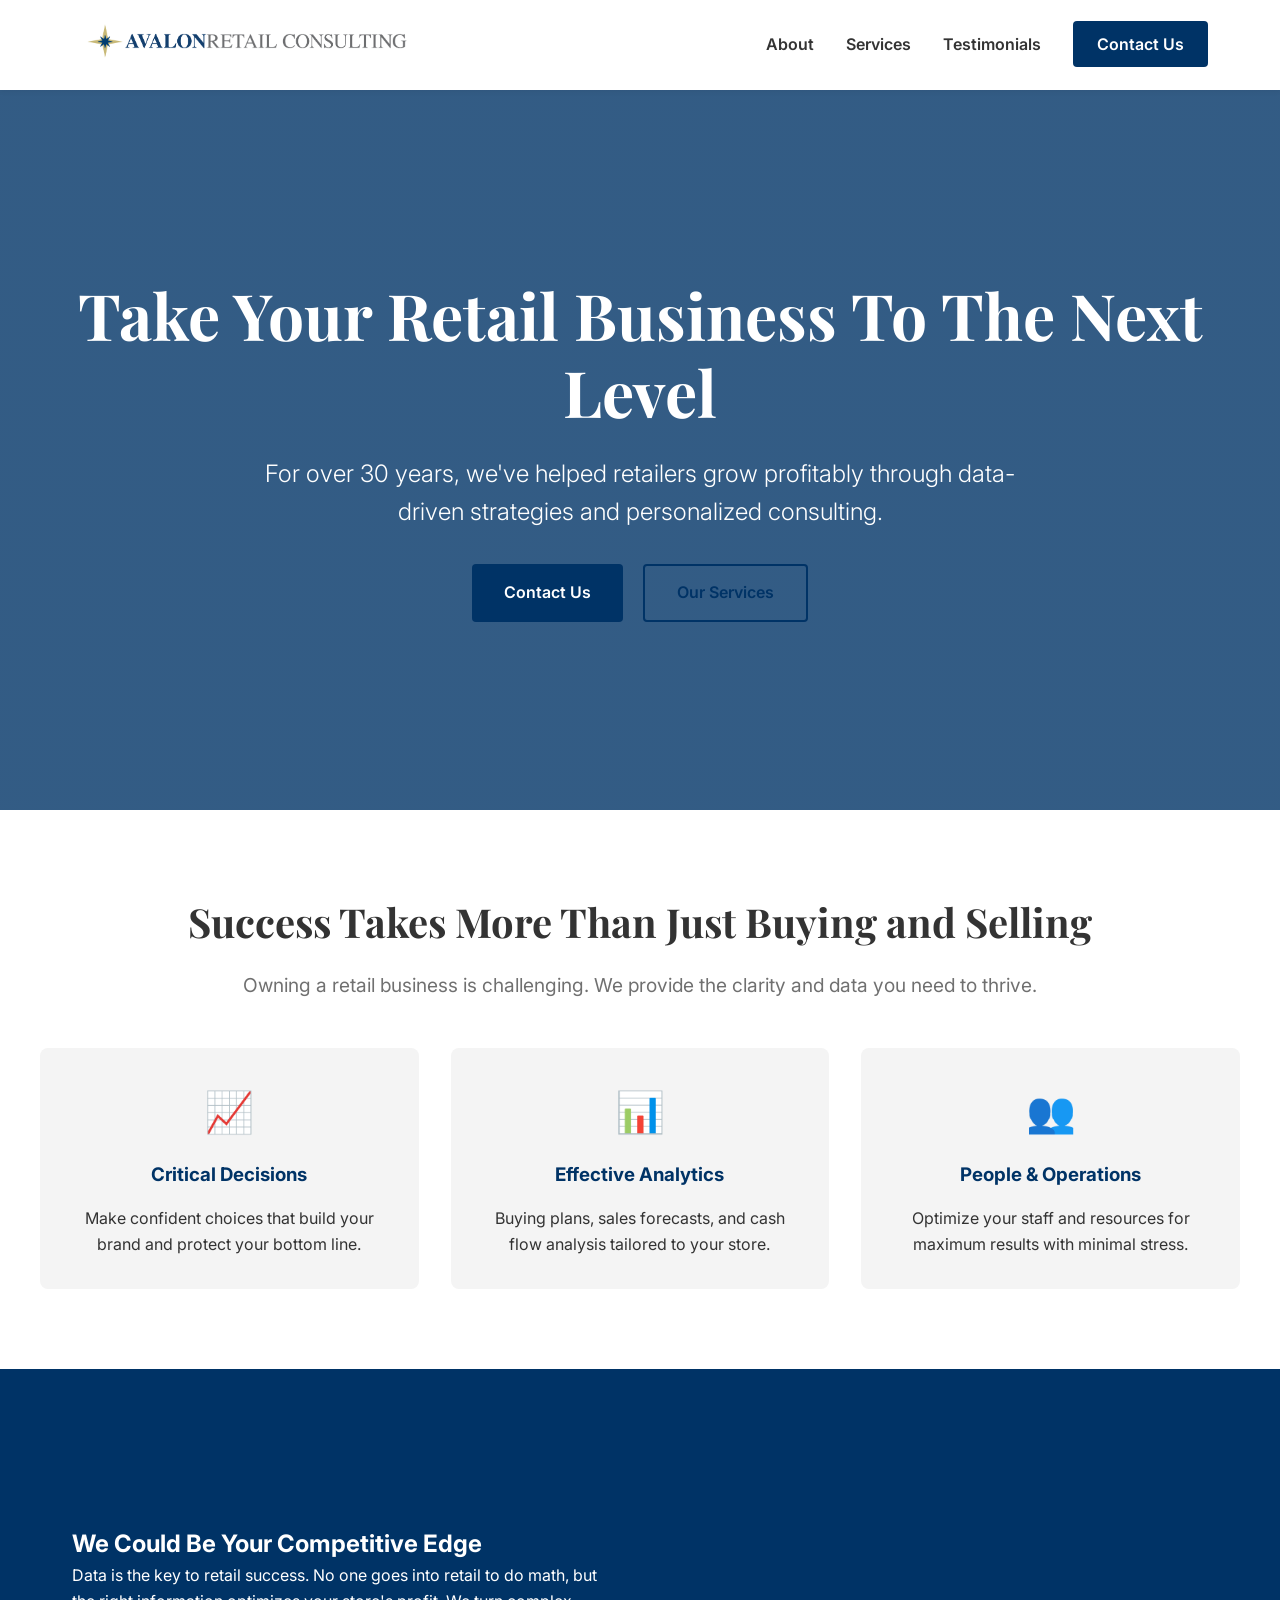
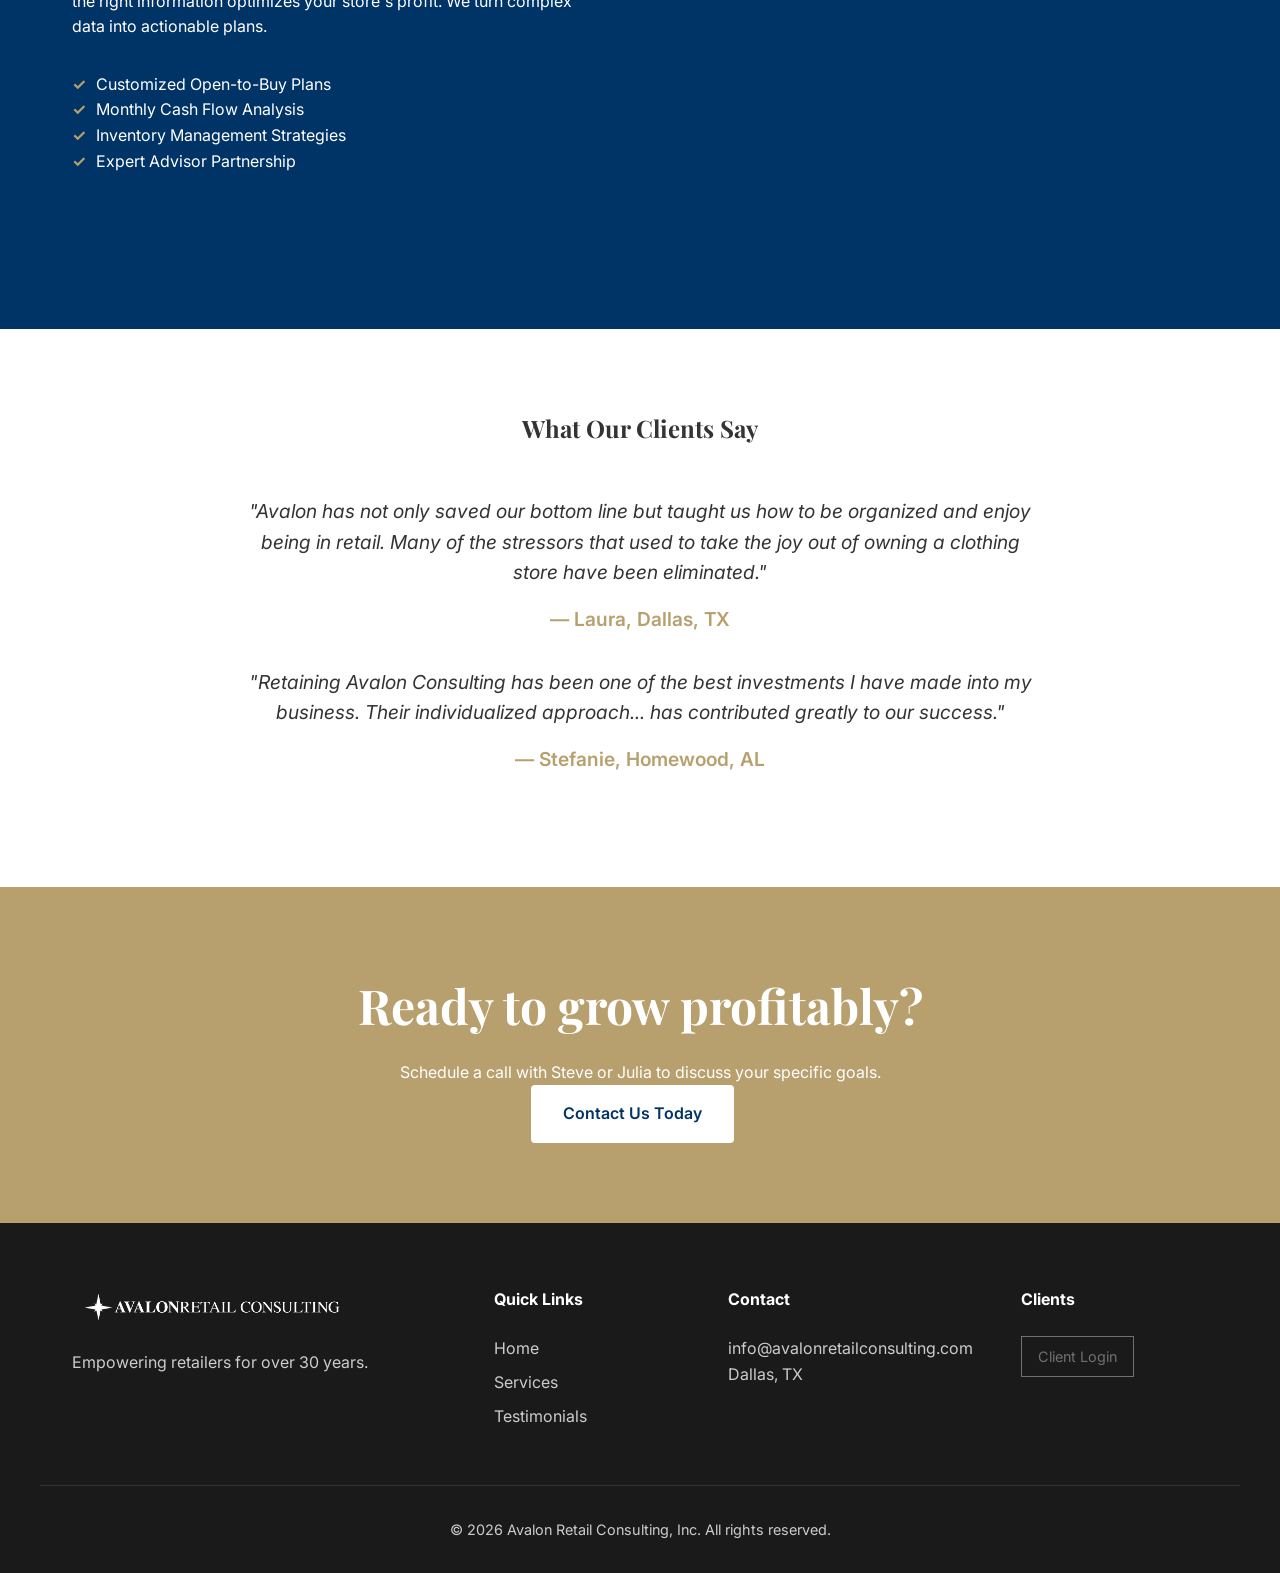
==== index.html @ cf193b06 "Initial commit - Avalon Anniversary Website" ====
<!DOCTYPE html>
<html lang="en">
<head>
    <meta charset="UTF-8">
    <meta name="viewport" content="width=device-width, initial-scale=1.0">
    <title>Avalon Retail Consulting | Elevate Your Store's Success</title>
    <link rel="stylesheet" href="style.css">
    <link rel="preconnect" href="https://fonts.googleapis.com">
    <link rel="preconnect" href="https://fonts.gstatic.com" crossorigin>
    <link href="https://fonts.googleapis.com/css2?family=Playfair+Display:wght@700&family=Inter:wght@300;400;600&display=swap" rel="stylesheet">
</head>
<body>
    <header>
        <nav class="container">
            <div class="logo">
                <img src="assets/logo.png" alt="Avalon Retail Consulting Logo">
            </div>
            <ul class="nav-links">
                <li><a href="#about">About</a></li>
                <li><a href="#services">Services</a></li>
                <li><a href="#testimonials">Testimonials</a></li>
                <li><a href="#contact" class="btn-primary">Contact Us</a></li>
            </ul>
        </nav>
    </header>

    <main>
        <section class="hero">
            <div class="container hero-content">
                <h1>Take Your Retail Business To The Next Level</h1>
                <p>For over 30 years, we've helped retailers grow profitably through data-driven strategies and personalized consulting.</p>
                <div class="hero-btns">
                    <a href="#contact" class="btn-large">Contact Us</a>
                    <a href="#services" class="btn-secondary">Our Services</a>
                </div>
            </div>
        </section>

        <section id="about" class="intro container">
            <h2>Success Takes More Than Just Buying and Selling</h2>
            <p class="subtitle">Owning a retail business is challenging. We provide the clarity and data you need to thrive.</p>
            <div class="grid-3">
                <div class="card">
                    <div class="icon">📈</div>
                    <h3>Critical Decisions</h3>
                    <p>Make confident choices that build your brand and protect your bottom line.</p>
                </div>
                <div class="card">
                    <div class="icon">📊</div>
                    <h3>Effective Analytics</h3>
                    <p>Buying plans, sales forecasts, and cash flow analysis tailored to your store.</p>
                </div>
                <div class="card">
                    <div class="icon">👥</div>
                    <h3>People & Operations</h3>
                    <p>Optimize your staff and resources for maximum results with minimal stress.</p>
                </div>
            </div>
        </section>

        <section id="services" class="services-highlight">
            <div class="container grid-2-rev">
                <div class="text-content">
                    <h2>We Could Be Your Competitive Edge</h2>
                    <p>Data is the key to retail success. No one goes into retail to do math, but the right information optimizes your store's profit. We turn complex data into actionable plans.</p>
                    <ul class="feature-list">
                        <li>Customized Open-to-Buy Plans</li>
                        <li>Monthly Cash Flow Analysis</li>
                        <li>Inventory Management Strategies</li>
                        <li>Expert Advisor Partnership</li>
                    </ul>
                </div>
                <div class="image-placeholder">
                    <!-- Image of a professional retail setting -->
                </div>
            </div>
        </section>

        <section id="testimonials" class="testimonials container">
            <h2>What Our Clients Say</h2>
            <div class="testimonial-slider">
                <blockquote>
                    "Avalon has not only saved our bottom line but taught us how to be organized and enjoy being in retail. Many of the stressors that used to take the joy out of owning a clothing store have been eliminated."
                    <cite>— Laura, Dallas, TX</cite>
                </blockquote>
                <blockquote>
                    "Retaining Avalon Consulting has been one of the best investments I have made into my business. Their individualized approach... has contributed greatly to our success."
                    <cite>— Stefanie, Homewood, AL</cite>
                </blockquote>
            </div>
        </section>

        <section id="contact" class="cta-banner">
            <div class="container">
                <h2>Ready to grow profitably?</h2>
                <p>Schedule a call with Steve or Julia to discuss your specific goals.</p>
                <a href="mailto:info@avalonretailconsulting.com" class="btn-large white">Contact Us Today</a>
            </div>
        </section>
    </main>

    <footer>
        <div class="container grid-4">
            <div class="footer-info">
                <img src="assets/logo.png" alt="Avalon Logo" class="footer-logo">
                <p>Empowering retailers for over 30 years.</p>
            </div>
            <div class="footer-links">
                <h4>Quick Links</h4>
                <ul>
                    <li><a href="#">Home</a></li>
                    <li><a href="#services">Services</a></li>
                    <li><a href="#testimonials">Testimonials</a></li>
                </ul>
            </div>
            <div class="footer-contact">
                <h4>Contact</h4>
                <p>info@avalonretailconsulting.com</p>
                <p>Dallas, TX</p>
            </div>
            <div class="footer-login">
                <h4>Clients</h4>
                <a href="http://otb.avalonretailconsulting.com/" class="btn-outline">Client Login</a>
            </div>
        </div>
        <div class="footer-bottom container">
            <p>&copy; 2026 Avalon Retail Consulting, Inc. All rights reserved.</p>
        </div>
    </footer>
</body>
</html>
---- style.css ----
:root {
    --navy: #003366;
    --gold: #B8A06E;
    --gray: #707070;
    --light-gray: #f4f4f4;
    --white: #ffffff;
    --black: #333333;
    --font-heading: 'Playfair Display', serif;
    --font-body: 'Inter', sans-serif;
}

* {
    margin: 0;
    padding: 0;
    box-sizing: border-box;
}

body {
    font-family: var(--font-body);
    line-height: 1.6;
    color: var(--black);
    background-color: var(--white);
}

.container {
    max-width: 1200px;
    margin: 0 auto;
    padding: 0 2rem;
}

/* Header & Nav */
header {
    background: var(--white);
    padding: 1rem 0;
    position: sticky;
    top: 0;
    z-index: 1000;
    box-shadow: 0 2px 5px rgba(0,0,0,0.05);
}

nav {
    display: flex;
    justify-content: space-between;
    align-items: center;
}

.logo img {
    height: 50px;
    width: auto;
}

.nav-links {
    display: flex;
    list-style: none;
    align-items: center;
    gap: 2rem;
}

.nav-links a {
    text-decoration: none;
    color: var(--black);
    font-weight: 600;
    transition: color 0.3s;
}

.nav-links a:hover {
    color: var(--gold);
}

/* Buttons */
.btn-primary {
    background: var(--navy);
    color: var(--white) !important;
    padding: 0.8rem 1.5rem;
    border-radius: 4px;
    transition: background 0.3s;
}

.btn-primary:hover {
    background: var(--gold);
}

.btn-large {
    display: inline-block;
    background: var(--navy);
    color: var(--white);
    padding: 1rem 2rem;
    text-decoration: none;
    font-weight: 600;
    border-radius: 4px;
    margin-right: 1rem;
    transition: transform 0.2s;
}

.btn-large:hover {
    transform: translateY(-2px);
}

.btn-large.white {
    background: var(--white);
    color: var(--navy);
}

.btn-secondary {
    display: inline-block;
    border: 2px solid var(--navy);
    color: var(--navy);
    padding: 0.9rem 2rem;
    text-decoration: none;
    font-weight: 600;
    border-radius: 4px;
}

.btn-outline {
    display: inline-block;
    padding: 0.5rem 1rem;
    border: 1px solid var(--gray);
    color: var(--gray);
    text-decoration: none;
    font-size: 0.9rem;
}

/* Hero Section */
.hero {
    background: linear-gradient(rgba(0,51,102,0.8), rgba(0,51,102,0.8)), url('https://images.unsplash.com/photo-1441986300917-64674bd600d8?auto=format&fit=crop&q=80&w=2070') center/cover;
    height: 80vh;
    display: flex;
    align-items: center;
    color: var(--white);
    text-align: center;
}

.hero-content h1 {
    font-family: var(--font-heading);
    font-size: 4rem;
    margin-bottom: 1.5rem;
    line-height: 1.2;
}

.hero-content p {
    font-size: 1.5rem;
    max-width: 800px;
    margin: 0 auto 2rem;
    font-weight: 300;
}

/* Intro Section */
.intro {
    padding: 5rem 0;
    text-align: center;
}

.intro h2 {
    font-family: var(--font-heading);
    font-size: 2.5rem;
    margin-bottom: 1rem;
}

.subtitle {
    color: var(--gray);
    font-size: 1.2rem;
    margin-bottom: 3rem;
}

.grid-3 {
    display: grid;
    grid-template-columns: repeat(3, 1fr);
    gap: 2rem;
}

.card {
    padding: 2rem;
    background: var(--light-gray);
    border-radius: 8px;
    transition: background 0.3s;
}

.card:hover {
    background: var(--white);
    box-shadow: 0 10px 30px rgba(0,0,0,0.1);
}

.card .icon {
    font-size: 2.5rem;
    margin-bottom: 1rem;
}

.card h3 {
    margin-bottom: 1rem;
    color: var(--navy);
}

/* Services Highlight */
.services-highlight {
    background: var(--navy);
    color: var(--white);
    padding: 5rem 0;
}

.grid-2-rev {
    display: grid;
    grid-template-columns: 1fr 1fr;
    gap: 4rem;
    align-items: center;
}

.feature-list {
    list-style: none;
    margin-top: 2rem;
}

.feature-list li::before {
    content: "✓";
    margin-right: 10px;
    color: var(--gold);
    font-weight: bold;
}

.image-placeholder {
    background: url('https://images.unsplash.com/photo-1556740758-90de374c12ad?auto=format&fit=crop&q=80&w=2070') center/cover;
    height: 400px;
    border-radius: 8px;
}

/* Testimonials */
.testimonials {
    padding: 5rem 0;
    text-align: center;
}

.testimonials h2 {
    font-family: var(--font-heading);
    margin-bottom: 3rem;
}

.testimonial-slider blockquote {
    font-size: 1.2rem;
    font-style: italic;
    max-width: 800px;
    margin: 0 auto 2rem;
    position: relative;
}

.testimonial-slider cite {
    display: block;
    margin-top: 1rem;
    font-style: normal;
    font-weight: 600;
    color: var(--gold);
}

/* CTA Banner */
.cta-banner {
    background: var(--gold);
    color: var(--white);
    padding: 5rem 0;
    text-align: center;
}

.cta-banner h2 {
    font-family: var(--font-heading);
    font-size: 3rem;
    margin-bottom: 1rem;
}

/* Footer */
footer {
    background: #1a1a1a;
    color: #ccc;
    padding: 4rem 0 2rem;
}

.grid-4 {
    display: grid;
    grid-template-columns: 2fr 1fr 1fr 1fr;
    gap: 3rem;
    margin-bottom: 3rem;
}

.footer-logo {
    height: 40px;
    margin-bottom: 1rem;
    filter: brightness(0) invert(1);
}

footer h4 {
    color: var(--white);
    margin-bottom: 1.5rem;
}

footer ul {
    list-style: none;
}

footer ul li {
    margin-bottom: 0.5rem;
}

footer a {
    color: #ccc;
    text-decoration: none;
}

footer a:hover {
    color: var(--gold);
}

.footer-bottom {
    border-top: 1px solid #333;
    padding-top: 2rem;
    text-align: center;
    font-size: 0.9rem;
}

/* Mobile Responsive */
@media (max-width: 768px) {
    .grid-3, .grid-2-rev, .grid-4 {
        grid-template-columns: 1fr;
    }
    
    .hero-content h1 {
        font-size: 2.5rem;
    }
    
    .nav-links {
        display: none;
    }
}
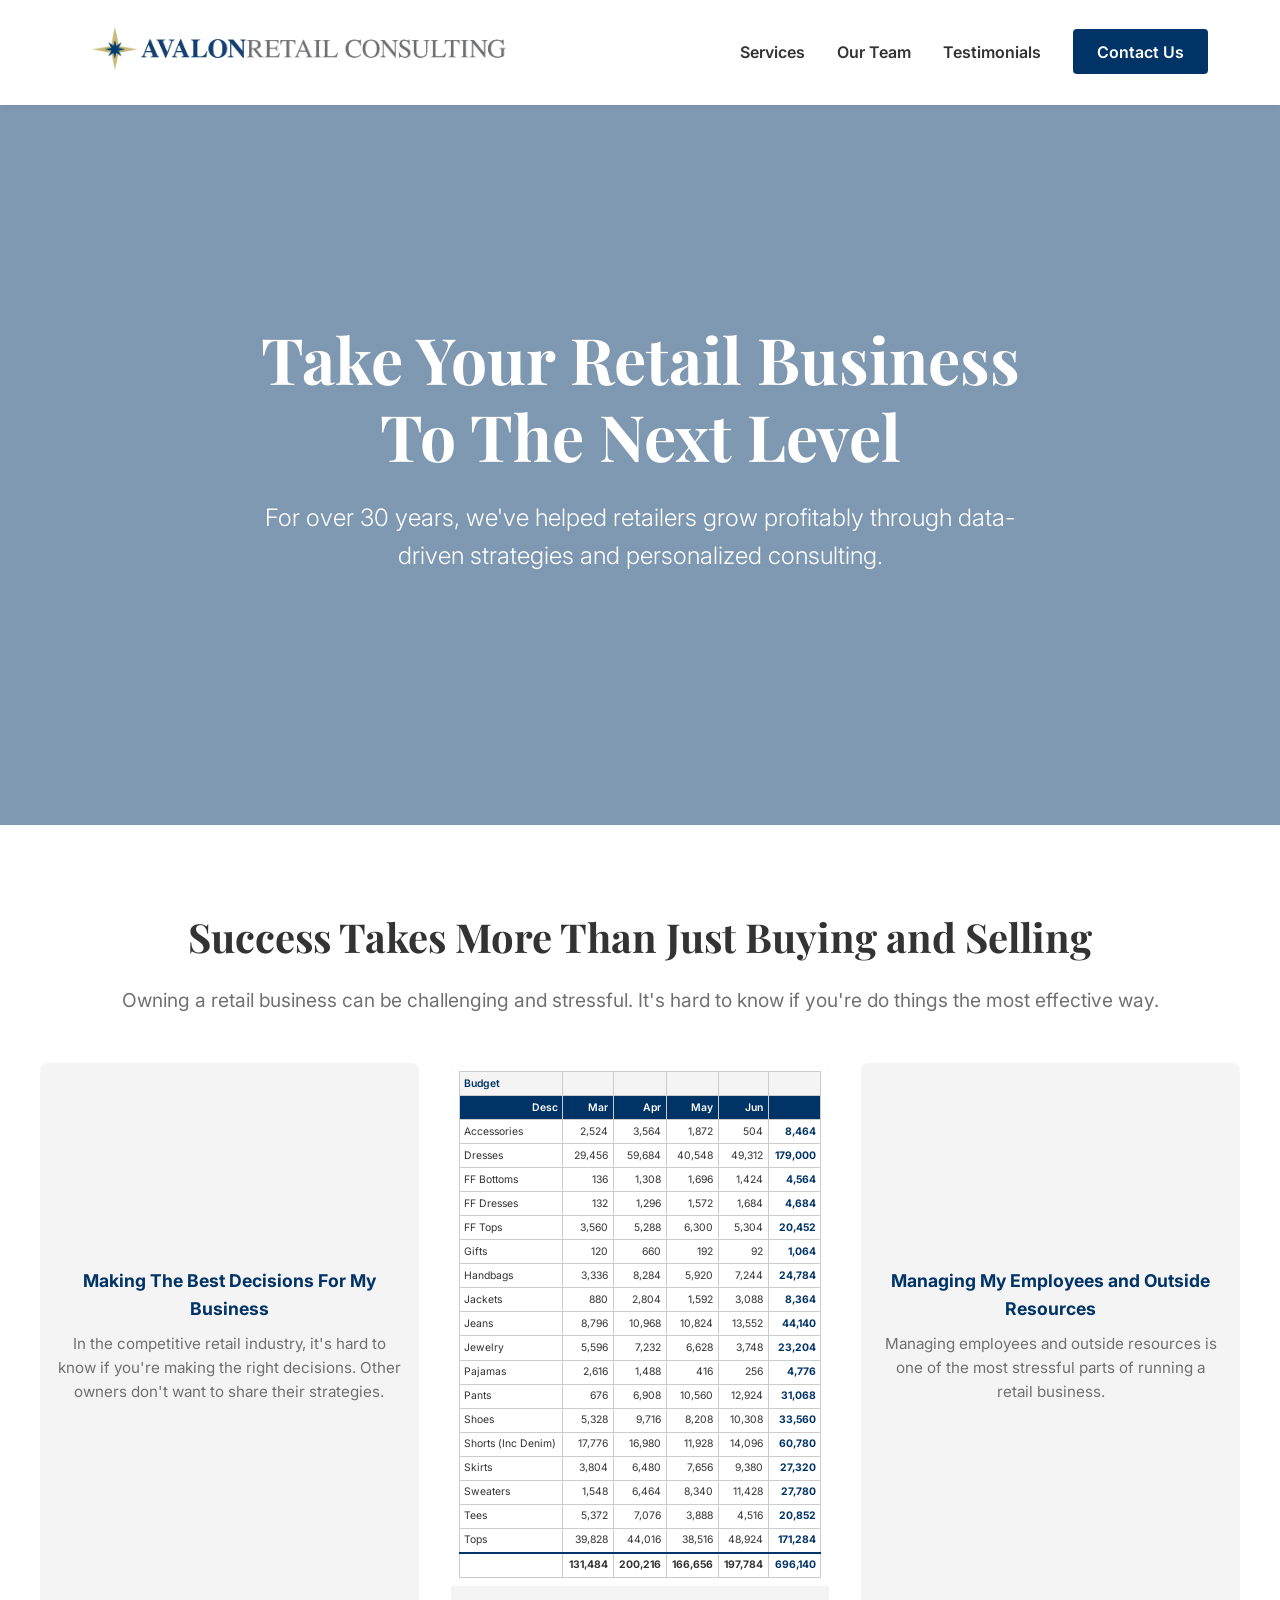
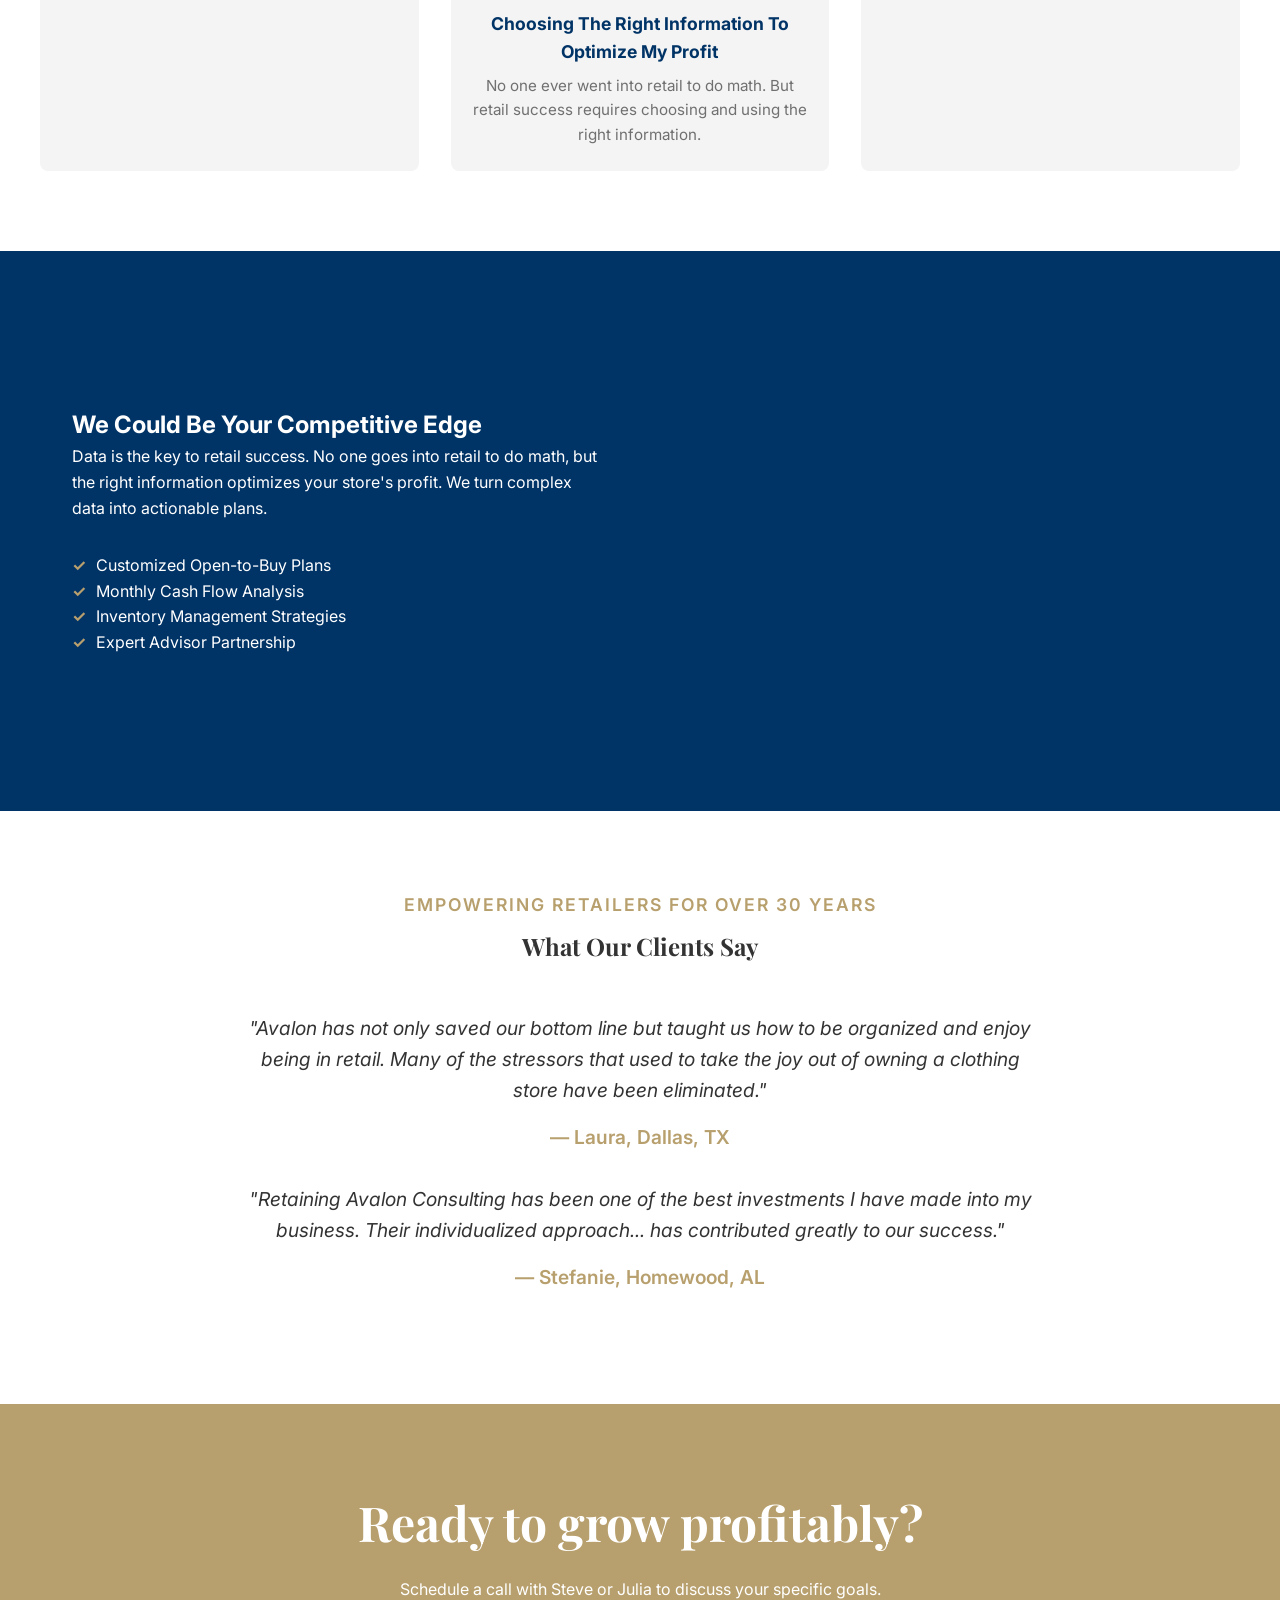
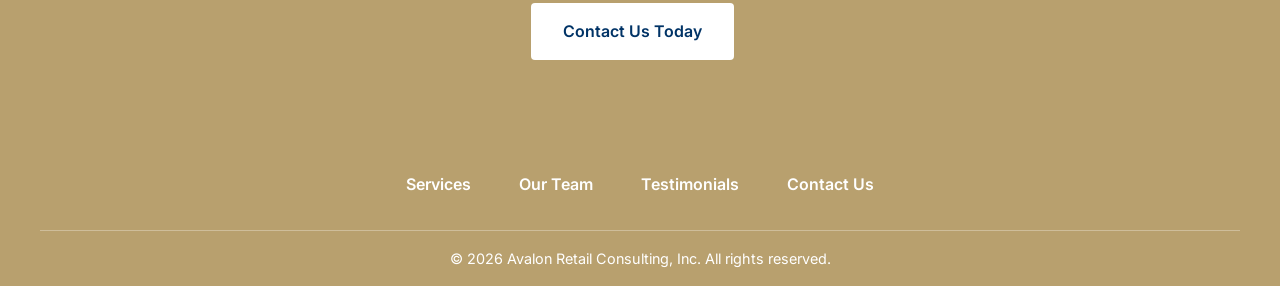
==== commit 625301b3: "Updates to the homepage" ====
--- a/index.html
+++ b/index.html
@@ -16,8 +16,8 @@
                 <img src="assets/logo.png" alt="Avalon Retail Consulting Logo">
             </div>
             <ul class="nav-links">
-                <li><a href="#about">About</a></li>
                 <li><a href="#services">Services</a></li>
+                <li><a href="#team">Our Team</a></li>
                 <li><a href="#testimonials">Testimonials</a></li>
                 <li><a href="#contact" class="btn-primary">Contact Us</a></li>
             </ul>
@@ -27,33 +27,57 @@
     <main>
         <section class="hero">
             <div class="container hero-content">
-                <h1>Take Your Retail Business To The Next Level</h1>
+                <h1>Take Your Retail Business<br>To The Next Level</h1>
                 <p>For over 30 years, we've helped retailers grow profitably through data-driven strategies and personalized consulting.</p>
-                <div class="hero-btns">
-                    <a href="#contact" class="btn-large">Contact Us</a>
-                    <a href="#services" class="btn-secondary">Our Services</a>
-                </div>
             </div>
         </section>
 
         <section id="about" class="intro container">
             <h2>Success Takes More Than Just Buying and Selling</h2>
-            <p class="subtitle">Owning a retail business is challenging. We provide the clarity and data you need to thrive.</p>
+            <p class="subtitle">Owning a retail business can be challenging and stressful. It's hard to know if you're do things the most effective way.</p>
             <div class="grid-3">
-                <div class="card">
-                    <div class="icon">📈</div>
-                    <h3>Critical Decisions</h3>
-                    <p>Make confident choices that build your brand and protect your bottom line.</p>
+                <div class="image-card">
+                    <div class="image-card-img" style="background-image: url('https://images.unsplash.com/photo-1556742049-0cfed4f6a45d?auto=format&fit=crop&q=80&w=800');"></div>
+                    <h3>Making The Best Decisions For My Business</h3>
+                    <p>In the competitive retail industry, it's hard to know if you're making the right decisions. Other owners don't want to share their strategies.</p>
                 </div>
-                <div class="card">
-                    <div class="icon">📊</div>
-                    <h3>Effective Analytics</h3>
-                    <p>Buying plans, sales forecasts, and cash flow analysis tailored to your store.</p>
+                <div class="image-card center-card">
+                    <div class="budget-table-container">
+                        <table class="budget-table">
+                            <thead>
+                                <tr><th>Budget</th><th></th><th></th><th></th><th></th><th></th></tr>
+                                <tr><th>Desc</th><th>Mar</th><th>Apr</th><th>May</th><th>Jun</th><th class="total"></th></tr>
+                            </thead>
+                            <tbody>
+                                <tr><td>Accessories</td><td>2,524</td><td>3,564</td><td>1,872</td><td>504</td><td class="total">8,464</td></tr>
+                                <tr><td>Dresses</td><td>29,456</td><td>59,684</td><td>40,548</td><td>49,312</td><td class="total">179,000</td></tr>
+                                <tr><td>FF Bottoms</td><td>136</td><td>1,308</td><td>1,696</td><td>1,424</td><td class="total">4,564</td></tr>
+                                <tr><td>FF Dresses</td><td>132</td><td>1,296</td><td>1,572</td><td>1,684</td><td class="total">4,684</td></tr>
+                                <tr><td>FF Tops</td><td>3,560</td><td>5,288</td><td>6,300</td><td>5,304</td><td class="total">20,452</td></tr>
+                                <tr><td>Gifts</td><td>120</td><td>660</td><td>192</td><td>92</td><td class="total">1,064</td></tr>
+                                <tr><td>Handbags</td><td>3,336</td><td>8,284</td><td>5,920</td><td>7,244</td><td class="total">24,784</td></tr>
+                                <tr><td>Jackets</td><td>880</td><td>2,804</td><td>1,592</td><td>3,088</td><td class="total">8,364</td></tr>
+                                <tr><td>Jeans</td><td>8,796</td><td>10,968</td><td>10,824</td><td>13,552</td><td class="total">44,140</td></tr>
+                                <tr><td>Jewelry</td><td>5,596</td><td>7,232</td><td>6,628</td><td>3,748</td><td class="total">23,204</td></tr>
+                                <tr><td>Pajamas</td><td>2,616</td><td>1,488</td><td>416</td><td>256</td><td class="total">4,776</td></tr>
+                                <tr><td>Pants</td><td>676</td><td>6,908</td><td>10,560</td><td>12,924</td><td class="total">31,068</td></tr>
+                                <tr><td>Shoes</td><td>5,328</td><td>9,716</td><td>8,208</td><td>10,308</td><td class="total">33,560</td></tr>
+                                <tr><td>Shorts (Inc Denim)</td><td>17,776</td><td>16,980</td><td>11,928</td><td>14,096</td><td class="total">60,780</td></tr>
+                                <tr><td>Skirts</td><td>3,804</td><td>6,480</td><td>7,656</td><td>9,380</td><td class="total">27,320</td></tr>
+                                <tr><td>Sweaters</td><td>1,548</td><td>6,464</td><td>8,340</td><td>11,428</td><td class="total">27,780</td></tr>
+                                <tr><td>Tees</td><td>5,372</td><td>7,076</td><td>3,888</td><td>4,516</td><td class="total">20,852</td></tr>
+                                <tr><td>Tops</td><td>39,828</td><td>44,016</td><td>38,516</td><td>48,924</td><td class="total">171,284</td></tr>
+                                <tr class="total-row"><td></td><td>131,484</td><td>200,216</td><td>166,656</td><td>197,784</td><td class="total">696,140</td></tr>
+                            </tbody>
+                        </table>
+                    </div>
+                    <h3>Choosing The Right Information To Optimize My Profit</h3>
+                    <p>No one ever went into retail to do math. But retail success requires choosing and using the right information.</p>
                 </div>
-                <div class="card">
-                    <div class="icon">👥</div>
-                    <h3>People & Operations</h3>
-                    <p>Optimize your staff and resources for maximum results with minimal stress.</p>
+                <div class="image-card">
+                    <div class="image-card-img" style="background-image: url('https://images.unsplash.com/photo-1600880292203-757bb62b4baf?auto=format&fit=crop&q=80&w=800');"></div>
+                    <h3>Managing My Employees and Outside Resources</h3>
+                    <p>Managing employees and outside resources is one of the most stressful parts of running a retail business.</p>
                 </div>
             </div>
         </section>
@@ -77,6 +101,7 @@
         </section>
 
         <section id="testimonials" class="testimonials container">
+            <p class="empowering-tagline">Empowering retailers for over 30 years</p>
             <h2>What Our Clients Say</h2>
             <div class="testimonial-slider">
                 <blockquote>
@@ -100,28 +125,13 @@
     </main>
 
     <footer>
-        <div class="container grid-4">
-            <div class="footer-info">
-                <img src="assets/logo.png" alt="Avalon Logo" class="footer-logo">
-                <p>Empowering retailers for over 30 years.</p>
-            </div>
-            <div class="footer-links">
-                <h4>Quick Links</h4>
-                <ul>
-                    <li><a href="#">Home</a></li>
-                    <li><a href="#services">Services</a></li>
-                    <li><a href="#testimonials">Testimonials</a></li>
-                </ul>
-            </div>
-            <div class="footer-contact">
-                <h4>Contact</h4>
-                <p>info@avalonretailconsulting.com</p>
-                <p>Dallas, TX</p>
-            </div>
-            <div class="footer-login">
-                <h4>Clients</h4>
-                <a href="http://otb.avalonretailconsulting.com/" class="btn-outline">Client Login</a>
-            </div>
+        <div class="container">
+            <ul class="footer-links-horizontal">
+                <li><a href="#services">Services</a></li>
+                <li><a href="#team">Our Team</a></li>
+                <li><a href="#testimonials">Testimonials</a></li>
+                <li><a href="#contact">Contact Us</a></li>
+            </ul>
         </div>
         <div class="footer-bottom container">
             <p>&copy; 2026 Avalon Retail Consulting, Inc. All rights reserved.</p>
--- a/style.css
+++ b/style.css
@@ -45,7 +45,7 @@
 }
 
 .logo img {
-    height: 50px;
+    height: 65px;
     width: auto;
 }
 
@@ -122,7 +122,7 @@
 
 /* Hero Section */
 .hero {
-    background: linear-gradient(rgba(0,51,102,0.8), rgba(0,51,102,0.8)), url('https://images.unsplash.com/photo-1441986300917-64674bd600d8?auto=format&fit=crop&q=80&w=2070') center/cover;
+    background: linear-gradient(rgba(0,51,102,0.5), rgba(0,51,102,0.5)), url('https://images.unsplash.com/photo-1441986300917-64674bd600d8?auto=format&fit=crop&q=80&w=2070') center/cover;
     height: 80vh;
     display: flex;
     align-items: center;
@@ -265,9 +265,28 @@
 
 /* Footer */
 footer {
-    background: #1a1a1a;
-    color: #ccc;
-    padding: 4rem 0 2rem;
+    background: var(--gold);
+    color: var(--white);
+    padding: 2rem 0 1rem;
+}
+
+.footer-links-horizontal {
+    display: flex;
+    justify-content: center;
+    list-style: none;
+    gap: 3rem;
+    margin-bottom: 1.5rem;
+}
+
+.footer-links-horizontal a {
+    color: var(--white);
+    text-decoration: none;
+    font-weight: 600;
+    transition: opacity 0.3s;
+}
+
+.footer-links-horizontal a:hover {
+    opacity: 0.8;
 }
 
 .grid-4 {
@@ -297,19 +316,113 @@
 }
 
 footer a {
-    color: #ccc;
+    color: var(--white);
     text-decoration: none;
 }
 
 footer a:hover {
+    opacity: 0.8;
+}
+
+.footer-bottom {
+    border-top: 1px solid rgba(255,255,255,0.3);
+    padding-top: 1rem;
+    text-align: center;
+    font-size: 0.9rem;
+}
+
+/* Empowering Tagline */
+.empowering-tagline {
     color: var(--gold);
-}
-
-.footer-bottom {
-    border-top: 1px solid #333;
-    padding-top: 2rem;
-    text-align: center;
-    font-size: 0.9rem;
+    font-size: 1.1rem;
+    font-weight: 600;
+    text-transform: uppercase;
+    letter-spacing: 2px;
+    margin-bottom: 0.5rem;
+}
+
+/* Image Cards */
+.image-card {
+    background: var(--light-gray);
+    border-radius: 8px;
+    overflow: hidden;
+    text-align: center;
+    transition: box-shadow 0.3s;
+}
+
+.image-card:hover {
+    box-shadow: 0 10px 30px rgba(0,0,0,0.1);
+}
+
+.image-card-img {
+    height: 180px;
+    background-size: cover;
+    background-position: center;
+    filter: brightness(0.85);
+}
+
+.image-card h3 {
+    padding: 1.5rem 1rem 0.5rem;
+    color: var(--navy);
+    font-size: 1.1rem;
+}
+
+.image-card p {
+    padding: 0 1rem 1.5rem;
+    font-size: 0.95rem;
+    color: var(--gray);
+}
+
+/* Budget Table */
+.budget-table-container {
+    background: var(--white);
+    padding: 0.5rem;
+    margin: 0;
+    border-radius: 8px 8px 0 0;
+    overflow-x: auto;
+}
+
+.budget-table {
+    width: 100%;
+    border-collapse: collapse;
+    font-size: 0.65rem;
+}
+
+.budget-table th,
+.budget-table td {
+    padding: 0.2rem 0.3rem;
+    text-align: right;
+    border: 1px solid #ccc;
+}
+
+.budget-table th {
+    background: var(--navy);
+    color: var(--white);
+    font-weight: 600;
+}
+
+.budget-table thead tr:first-child th {
+    text-align: left;
+    background: var(--light-gray);
+    color: var(--navy);
+}
+
+.budget-table td:first-child {
+    text-align: left;
+}
+
+.budget-table .total {
+    color: var(--navy);
+    font-weight: 700;
+}
+
+.budget-table .total-row td {
+    font-weight: 700;
+    border-top: 2px solid var(--navy);
+}
+
+.center-card .image-card-img {
+    height: auto;
 }
 
 /* Mobile Responsive */
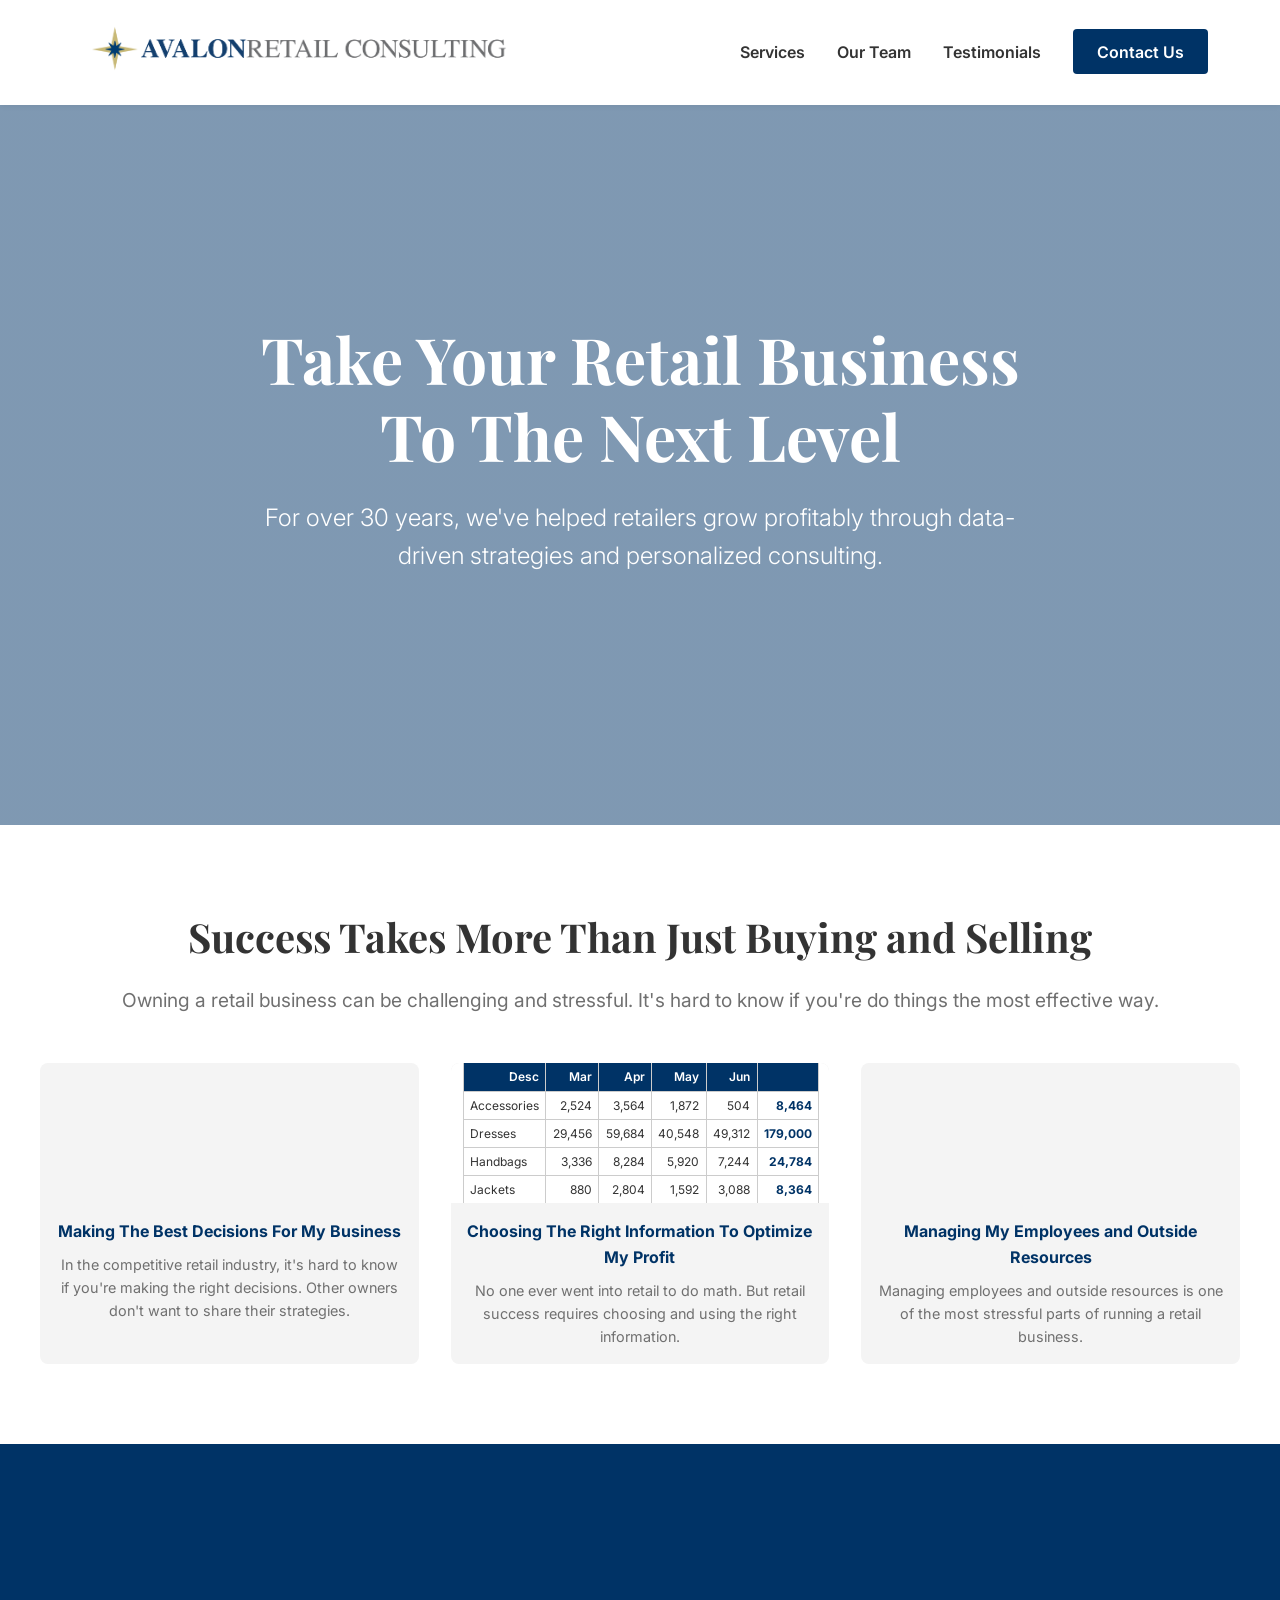
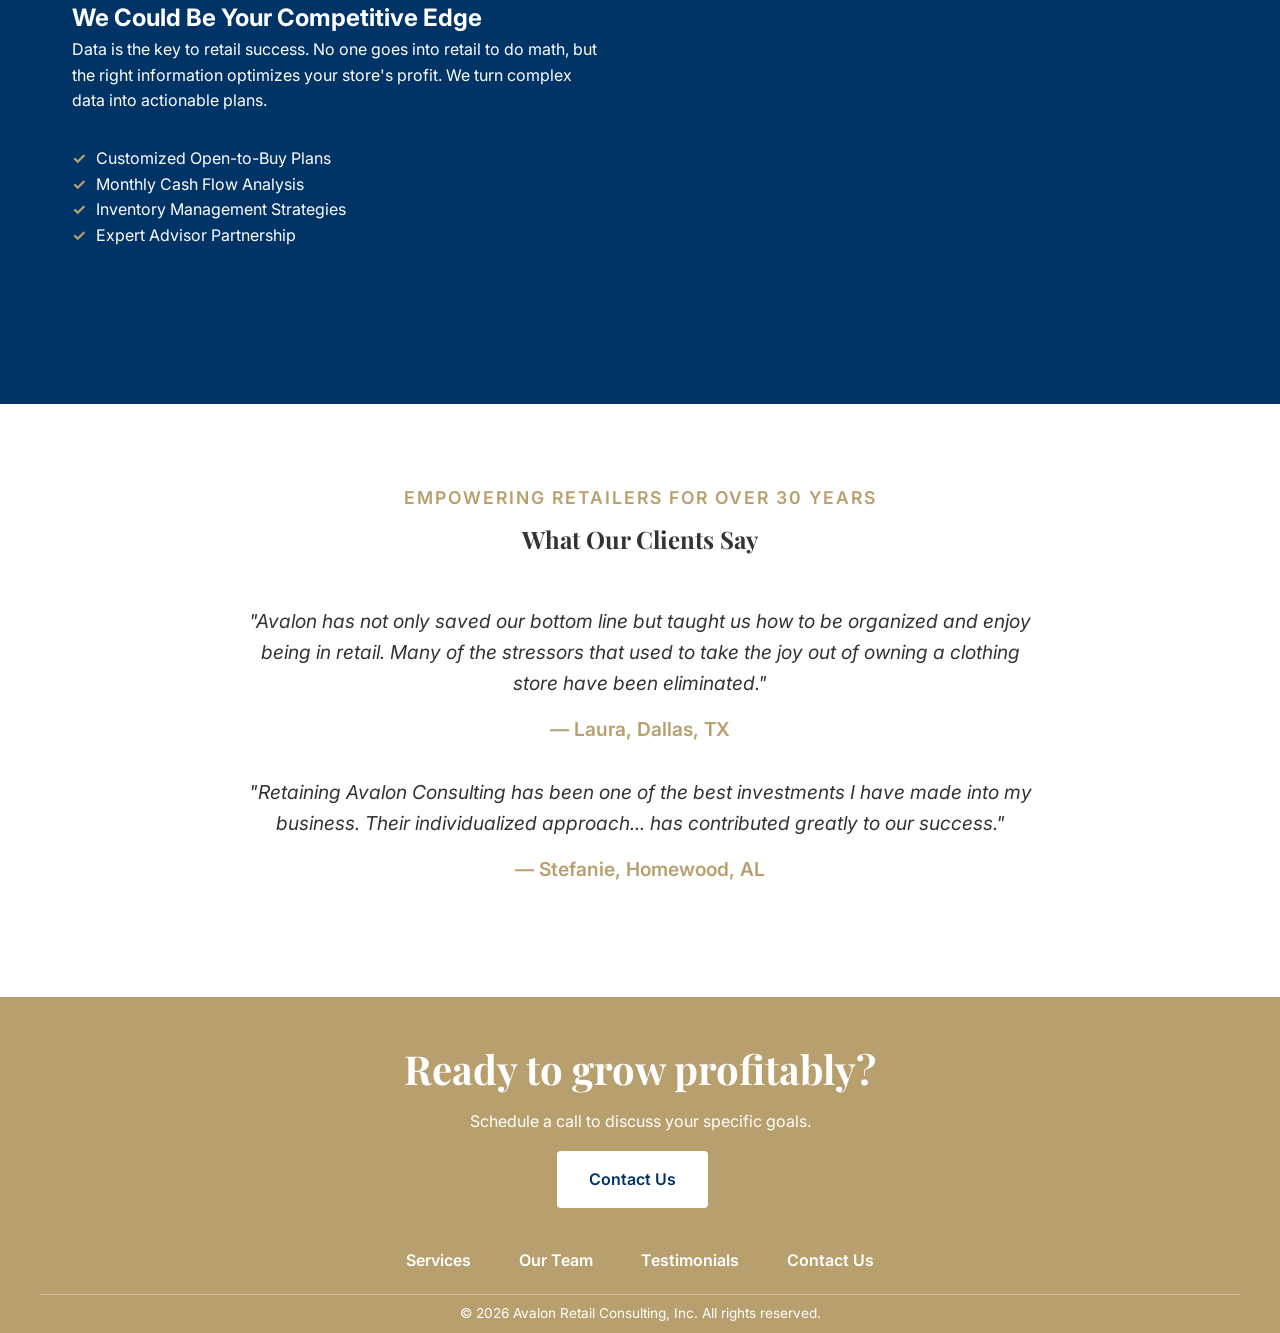
==== commit 48f4595d: "Edits me to the footer and section with three images" ====
--- a/index.html
+++ b/index.html
@@ -51,23 +51,9 @@
                             <tbody>
                                 <tr><td>Accessories</td><td>2,524</td><td>3,564</td><td>1,872</td><td>504</td><td class="total">8,464</td></tr>
                                 <tr><td>Dresses</td><td>29,456</td><td>59,684</td><td>40,548</td><td>49,312</td><td class="total">179,000</td></tr>
-                                <tr><td>FF Bottoms</td><td>136</td><td>1,308</td><td>1,696</td><td>1,424</td><td class="total">4,564</td></tr>
-                                <tr><td>FF Dresses</td><td>132</td><td>1,296</td><td>1,572</td><td>1,684</td><td class="total">4,684</td></tr>
-                                <tr><td>FF Tops</td><td>3,560</td><td>5,288</td><td>6,300</td><td>5,304</td><td class="total">20,452</td></tr>
-                                <tr><td>Gifts</td><td>120</td><td>660</td><td>192</td><td>92</td><td class="total">1,064</td></tr>
                                 <tr><td>Handbags</td><td>3,336</td><td>8,284</td><td>5,920</td><td>7,244</td><td class="total">24,784</td></tr>
                                 <tr><td>Jackets</td><td>880</td><td>2,804</td><td>1,592</td><td>3,088</td><td class="total">8,364</td></tr>
                                 <tr><td>Jeans</td><td>8,796</td><td>10,968</td><td>10,824</td><td>13,552</td><td class="total">44,140</td></tr>
-                                <tr><td>Jewelry</td><td>5,596</td><td>7,232</td><td>6,628</td><td>3,748</td><td class="total">23,204</td></tr>
-                                <tr><td>Pajamas</td><td>2,616</td><td>1,488</td><td>416</td><td>256</td><td class="total">4,776</td></tr>
-                                <tr><td>Pants</td><td>676</td><td>6,908</td><td>10,560</td><td>12,924</td><td class="total">31,068</td></tr>
-                                <tr><td>Shoes</td><td>5,328</td><td>9,716</td><td>8,208</td><td>10,308</td><td class="total">33,560</td></tr>
-                                <tr><td>Shorts (Inc Denim)</td><td>17,776</td><td>16,980</td><td>11,928</td><td>14,096</td><td class="total">60,780</td></tr>
-                                <tr><td>Skirts</td><td>3,804</td><td>6,480</td><td>7,656</td><td>9,380</td><td class="total">27,320</td></tr>
-                                <tr><td>Sweaters</td><td>1,548</td><td>6,464</td><td>8,340</td><td>11,428</td><td class="total">27,780</td></tr>
-                                <tr><td>Tees</td><td>5,372</td><td>7,076</td><td>3,888</td><td>4,516</td><td class="total">20,852</td></tr>
-                                <tr><td>Tops</td><td>39,828</td><td>44,016</td><td>38,516</td><td>48,924</td><td class="total">171,284</td></tr>
-                                <tr class="total-row"><td></td><td>131,484</td><td>200,216</td><td>166,656</td><td>197,784</td><td class="total">696,140</td></tr>
                             </tbody>
                         </table>
                     </div>
@@ -118,8 +104,8 @@
         <section id="contact" class="cta-banner">
             <div class="container">
                 <h2>Ready to grow profitably?</h2>
-                <p>Schedule a call with Steve or Julia to discuss your specific goals.</p>
-                <a href="mailto:info@avalonretailconsulting.com" class="btn-large white">Contact Us Today</a>
+                <p>Schedule a call to discuss your specific goals.</p>
+                <a href="mailto:info@avalonretailconsulting.com" class="btn-large white">Contact Us</a>
             </div>
         </section>
     </main>
--- a/style.css
+++ b/style.css
@@ -253,13 +253,17 @@
 .cta-banner {
     background: var(--gold);
     color: var(--white);
-    padding: 5rem 0;
+    padding: 2.5rem 0 1.5rem;
     text-align: center;
 }
 
 .cta-banner h2 {
     font-family: var(--font-heading);
-    font-size: 3rem;
+    font-size: 2.5rem;
+    margin-bottom: 0.5rem;
+}
+
+.cta-banner p {
     margin-bottom: 1rem;
 }
 
@@ -267,7 +271,7 @@
 footer {
     background: var(--gold);
     color: var(--white);
-    padding: 2rem 0 1rem;
+    padding: 1rem 0 0.5rem;
 }
 
 .footer-links-horizontal {
@@ -275,7 +279,7 @@
     justify-content: center;
     list-style: none;
     gap: 3rem;
-    margin-bottom: 1.5rem;
+    margin-bottom: 0.75rem;
 }
 
 .footer-links-horizontal a {
@@ -326,9 +330,9 @@
 
 .footer-bottom {
     border-top: 1px solid rgba(255,255,255,0.3);
-    padding-top: 1rem;
-    text-align: center;
-    font-size: 0.9rem;
+    padding-top: 0.5rem;
+    text-align: center;
+    font-size: 0.85rem;
 }
 
 /* Empowering Tagline */
@@ -342,12 +346,18 @@
 }
 
 /* Image Cards */
+.grid-3 {
+    align-items: stretch;
+}
+
 .image-card {
     background: var(--light-gray);
     border-radius: 8px;
     overflow: hidden;
     text-align: center;
     transition: box-shadow 0.3s;
+    display: flex;
+    flex-direction: column;
 }
 
 .image-card:hover {
@@ -355,42 +365,46 @@
 }
 
 .image-card-img {
-    height: 180px;
+    height: 140px;
     background-size: cover;
     background-position: center;
     filter: brightness(0.85);
 }
 
 .image-card h3 {
-    padding: 1.5rem 1rem 0.5rem;
-    color: var(--navy);
-    font-size: 1.1rem;
+    padding: 1rem 1rem 0.5rem;
+    color: var(--navy);
+    font-size: 1rem;
 }
 
 .image-card p {
-    padding: 0 1rem 1.5rem;
-    font-size: 0.95rem;
+    padding: 0 1rem 1rem;
+    font-size: 0.9rem;
     color: var(--gray);
+    flex-grow: 1;
 }
 
 /* Budget Table */
 .budget-table-container {
     background: var(--white);
-    padding: 0.5rem;
+    padding: 0.75rem;
     margin: 0;
     border-radius: 8px 8px 0 0;
     overflow-x: auto;
+    height: 140px;
+    display: flex;
+    align-items: center;
 }
 
 .budget-table {
     width: 100%;
     border-collapse: collapse;
-    font-size: 0.65rem;
+    font-size: 0.75rem;
 }
 
 .budget-table th,
 .budget-table td {
-    padding: 0.2rem 0.3rem;
+    padding: 0.25rem 0.4rem;
     text-align: right;
     border: 1px solid #ccc;
 }
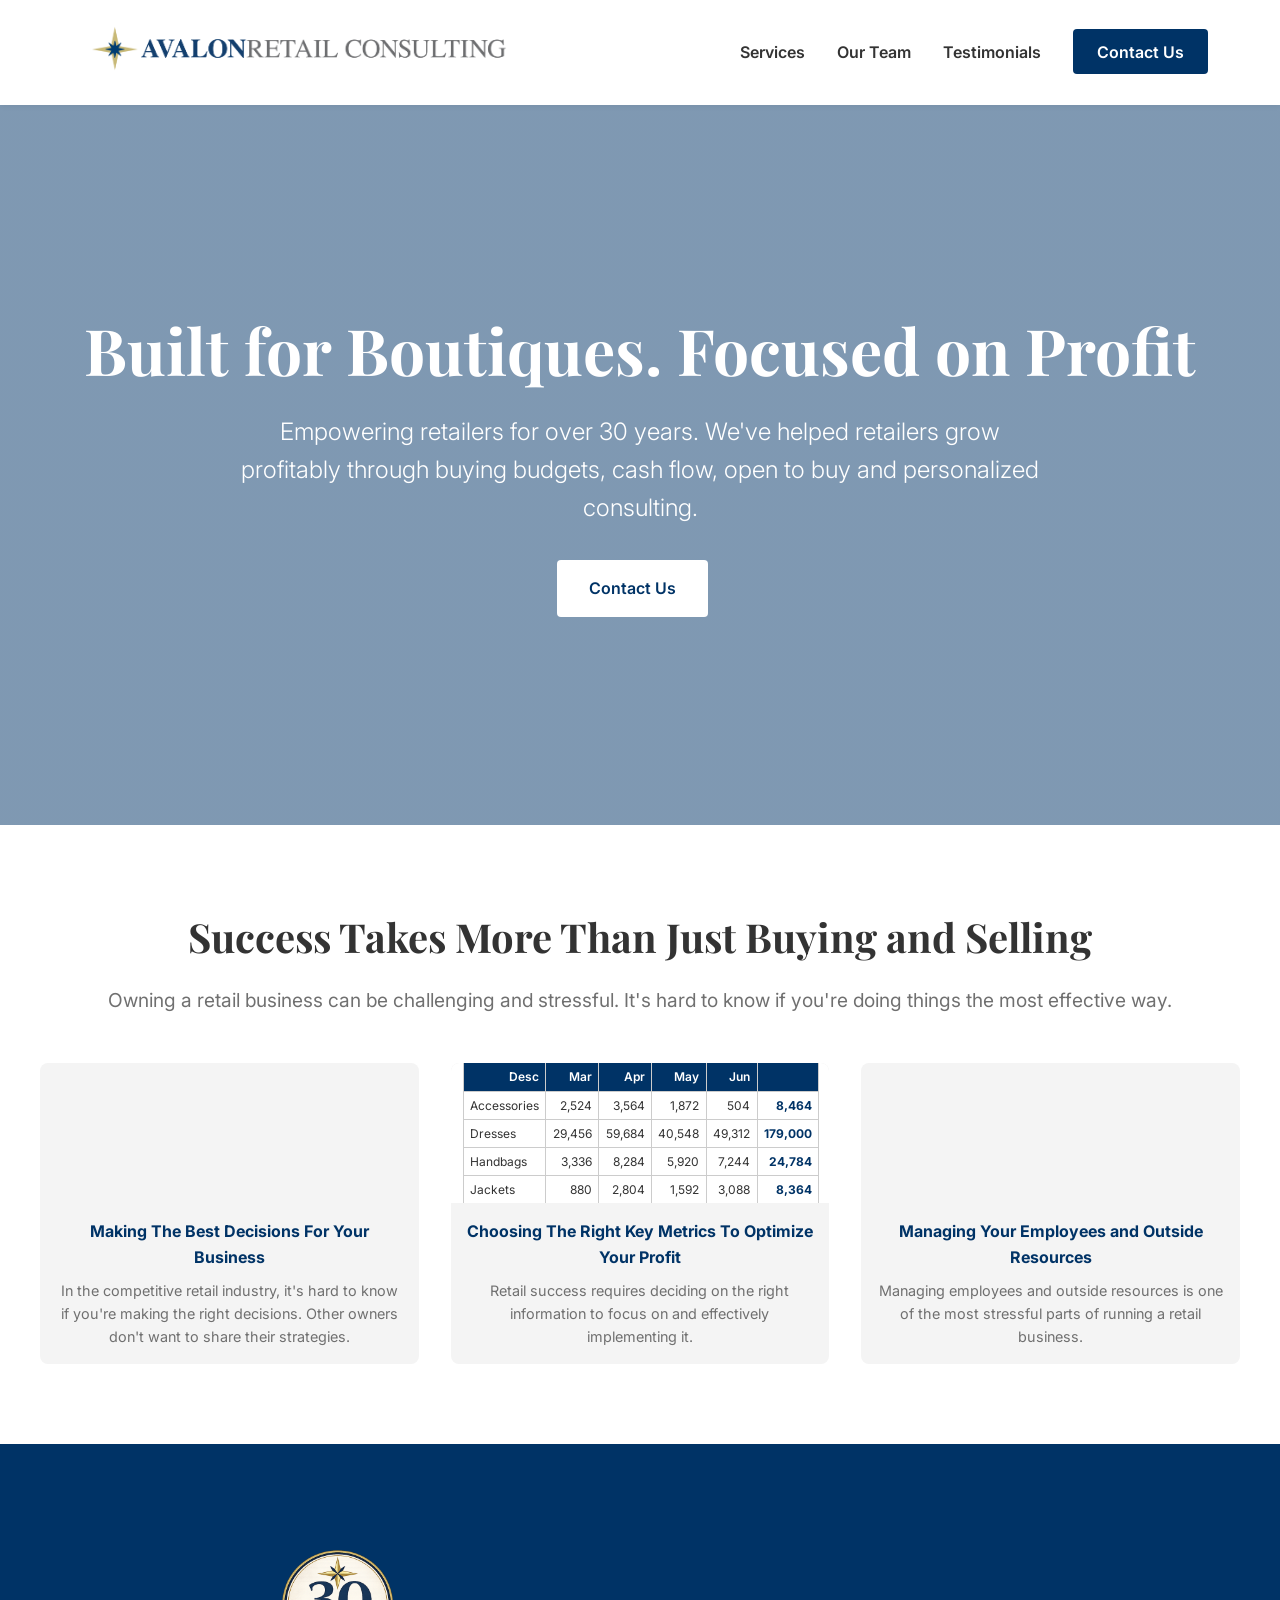
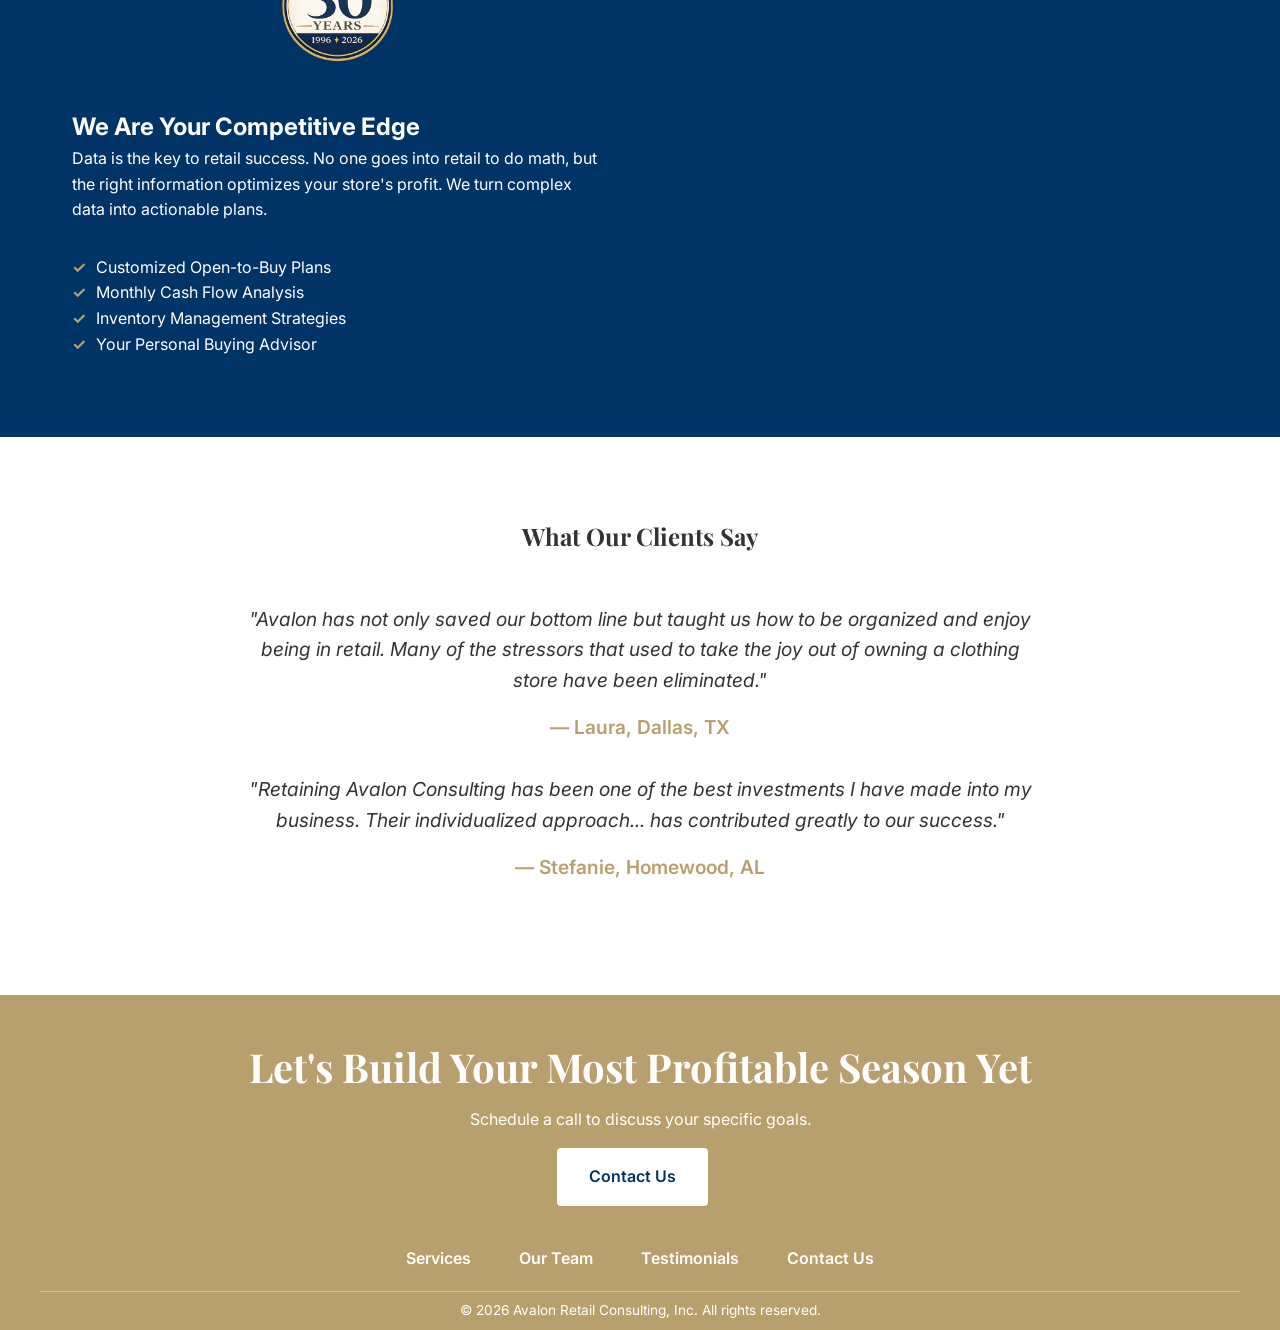
==== commit 982d98b9: "Small home page edits and additon of four new pages" ====
--- a/index.html
+++ b/index.html
@@ -13,13 +13,18 @@
     <header>
         <nav class="container">
             <div class="logo">
-                <img src="assets/logo.png" alt="Avalon Retail Consulting Logo">
+                <a href="index.html"><img src="assets/logo.png" alt="Avalon Retail Consulting Logo"></a>
             </div>
+            <button class="hamburger" aria-label="Toggle menu">
+                <span></span>
+                <span></span>
+                <span></span>
+            </button>
             <ul class="nav-links">
-                <li><a href="#services">Services</a></li>
-                <li><a href="#team">Our Team</a></li>
-                <li><a href="#testimonials">Testimonials</a></li>
-                <li><a href="#contact" class="btn-primary">Contact Us</a></li>
+                <li><a href="services.html">Services</a></li>
+                <li><a href="team.html">Our Team</a></li>
+                <li><a href="testimonials.html">Testimonials</a></li>
+                <li><a href="contact.html" class="btn-primary">Contact Us</a></li>
             </ul>
         </nav>
     </header>
@@ -27,18 +32,19 @@
     <main>
         <section class="hero">
             <div class="container hero-content">
-                <h1>Take Your Retail Business<br>To The Next Level</h1>
-                <p>For over 30 years, we've helped retailers grow profitably through data-driven strategies and personalized consulting.</p>
+                <h1>Built for Boutiques. Focused on Profit</h1>
+                <p>Empowering retailers for over 30 years.  We've helped retailers grow profitably through buying budgets, cash flow, open to buy and personalized consulting.</p>
+                <a href="contact.html" class="btn-large white">Contact Us</a>
             </div>
         </section>
 
         <section id="about" class="intro container">
             <h2>Success Takes More Than Just Buying and Selling</h2>
-            <p class="subtitle">Owning a retail business can be challenging and stressful. It's hard to know if you're do things the most effective way.</p>
+            <p class="subtitle">Owning a retail business can be challenging and stressful. It's hard to know if you're doing things the most effective way.</p>
             <div class="grid-3">
                 <div class="image-card">
                     <div class="image-card-img" style="background-image: url('https://images.unsplash.com/photo-1556742049-0cfed4f6a45d?auto=format&fit=crop&q=80&w=800');"></div>
-                    <h3>Making The Best Decisions For My Business</h3>
+                    <h3>Making The Best Decisions For Your Business</h3>
                     <p>In the competitive retail industry, it's hard to know if you're making the right decisions. Other owners don't want to share their strategies.</p>
                 </div>
                 <div class="image-card center-card">
@@ -57,12 +63,12 @@
                             </tbody>
                         </table>
                     </div>
-                    <h3>Choosing The Right Information To Optimize My Profit</h3>
-                    <p>No one ever went into retail to do math. But retail success requires choosing and using the right information.</p>
+                    <h3>Choosing The Right Key Metrics To Optimize Your Profit</h3>
+                    <p>Retail success requires deciding on the right information to focus on and effectively implementing it.</p>
                 </div>
                 <div class="image-card">
                     <div class="image-card-img" style="background-image: url('https://images.unsplash.com/photo-1600880292203-757bb62b4baf?auto=format&fit=crop&q=80&w=800');"></div>
-                    <h3>Managing My Employees and Outside Resources</h3>
+                    <h3>Managing Your Employees and Outside Resources</h3>
                     <p>Managing employees and outside resources is one of the most stressful parts of running a retail business.</p>
                 </div>
             </div>
@@ -71,13 +77,14 @@
         <section id="services" class="services-highlight">
             <div class="container grid-2-rev">
                 <div class="text-content">
-                    <h2>We Could Be Your Competitive Edge</h2>
+                    <img src="assets/Avalon_30th_Badge_transparent_512.png" alt="Avalon 30 Years 1996-2026" class="anniversary-badge">
+                    <h2>We Are Your Competitive Edge</h2>
                     <p>Data is the key to retail success. No one goes into retail to do math, but the right information optimizes your store's profit. We turn complex data into actionable plans.</p>
                     <ul class="feature-list">
                         <li>Customized Open-to-Buy Plans</li>
                         <li>Monthly Cash Flow Analysis</li>
                         <li>Inventory Management Strategies</li>
-                        <li>Expert Advisor Partnership</li>
+                        <li>Your Personal Buying Advisor</li>
                     </ul>
                 </div>
                 <div class="image-placeholder">
@@ -87,7 +94,7 @@
         </section>
 
         <section id="testimonials" class="testimonials container">
-            <p class="empowering-tagline">Empowering retailers for over 30 years</p>
+            <!-- <p class="empowering-tagline">Empowering retailers for over 30 years</p> -->
             <h2>What Our Clients Say</h2>
             <div class="testimonial-slider">
                 <blockquote>
@@ -103,9 +110,9 @@
 
         <section id="contact" class="cta-banner">
             <div class="container">
-                <h2>Ready to grow profitably?</h2>
+                <h2>Let's Build Your Most Profitable Season Yet</h2>
                 <p>Schedule a call to discuss your specific goals.</p>
-                <a href="mailto:info@avalonretailconsulting.com" class="btn-large white">Contact Us</a>
+                <a href="contact.html" class="btn-large white">Contact Us</a>
             </div>
         </section>
     </main>
@@ -113,15 +120,33 @@
     <footer>
         <div class="container">
             <ul class="footer-links-horizontal">
-                <li><a href="#services">Services</a></li>
-                <li><a href="#team">Our Team</a></li>
-                <li><a href="#testimonials">Testimonials</a></li>
-                <li><a href="#contact">Contact Us</a></li>
+                <li><a href="services.html">Services</a></li>
+                <li><a href="team.html">Our Team</a></li>
+                <li><a href="testimonials.html">Testimonials</a></li>
+                <li><a href="contact.html">Contact Us</a></li>
             </ul>
         </div>
         <div class="footer-bottom container">
             <p>&copy; 2026 Avalon Retail Consulting, Inc. All rights reserved.</p>
         </div>
     </footer>
+
+    <script>
+        const hamburger = document.querySelector('.hamburger');
+        const navLinks = document.querySelector('.nav-links');
+        
+        hamburger.addEventListener('click', () => {
+            hamburger.classList.toggle('active');
+            navLinks.classList.toggle('active');
+        });
+        
+        // Close menu when clicking a link
+        document.querySelectorAll('.nav-links a').forEach(link => {
+            link.addEventListener('click', () => {
+                hamburger.classList.remove('active');
+                navLinks.classList.remove('active');
+            });
+        });
+    </script>
 </body>
 </html>
--- a/style.css
+++ b/style.css
@@ -439,6 +439,499 @@
     height: auto;
 }
 
+/* Anniversary Badge */
+.anniversary-badge {
+    width: 160px;
+    height: auto;
+    margin-bottom: 1.5rem;
+    display: block;
+    margin-left: auto;
+    margin-right: auto;
+}
+
+/* Hamburger Menu */
+.hamburger {
+    display: none;
+    flex-direction: column;
+    justify-content: center;
+    gap: 5px;
+    width: 30px;
+    height: 30px;
+    background: transparent;
+    border: none;
+    cursor: pointer;
+    padding: 0;
+    z-index: 1001;
+}
+
+.hamburger span {
+    display: block;
+    width: 100%;
+    height: 3px;
+    background: var(--navy);
+    border-radius: 2px;
+    transition: all 0.3s ease;
+}
+
+.hamburger.active span:nth-child(1) {
+    transform: rotate(45deg) translate(6px, 6px);
+}
+
+.hamburger.active span:nth-child(2) {
+    opacity: 0;
+}
+
+.hamburger.active span:nth-child(3) {
+    transform: rotate(-45deg) translate(6px, -6px);
+}
+
+/* Mobile Responsive */
+/* Active Nav Link */
+.nav-links a.active {
+    color: var(--gold);
+}
+
+/* Page Hero (for interior pages) */
+.page-hero {
+    background: linear-gradient(rgba(0,51,102,0.85), rgba(0,51,102,0.85)), url('https://images.unsplash.com/photo-1441986300917-64674bd600d8?auto=format&fit=crop&q=80&w=2070') center/cover;
+    padding: 6rem 0 4rem;
+    color: var(--white);
+    text-align: center;
+}
+
+.page-hero h1 {
+    font-family: var(--font-heading);
+    font-size: 3rem;
+    margin-bottom: 1rem;
+}
+
+.page-hero p {
+    font-size: 1.2rem;
+    max-width: 600px;
+    margin: 0 auto;
+    font-weight: 300;
+}
+
+/* Services Page */
+.services-intro {
+    padding: 4rem 0;
+    text-align: center;
+}
+
+.services-intro .intro-content {
+    max-width: 800px;
+    margin: 0 auto;
+}
+
+.services-intro h2 {
+    font-family: var(--font-heading);
+    font-size: 2.2rem;
+    margin-bottom: 1.5rem;
+    color: var(--navy);
+}
+
+.services-intro p {
+    color: var(--gray);
+    margin-bottom: 1rem;
+    font-size: 1.1rem;
+}
+
+.services-detail {
+    padding: 3rem 0;
+    background: var(--light-gray);
+}
+
+.service-block {
+    display: grid;
+    grid-template-columns: 1fr 1fr;
+    gap: 4rem;
+    align-items: center;
+    background: var(--white);
+    border-radius: 8px;
+    overflow: hidden;
+    margin-bottom: 3rem;
+    box-shadow: 0 5px 20px rgba(0,0,0,0.08);
+}
+
+.service-block:last-child {
+    margin-bottom: 0;
+}
+
+.service-block.reverse {
+    direction: rtl;
+}
+
+.service-block.reverse > * {
+    direction: ltr;
+}
+
+.service-content {
+    padding: 3rem;
+}
+
+.service-content h2 {
+    font-family: var(--font-heading);
+    font-size: 1.8rem;
+    color: var(--navy);
+    margin-bottom: 1rem;
+}
+
+.service-content p {
+    color: var(--gray);
+    margin-bottom: 1rem;
+}
+
+.service-content .feature-list {
+    margin-top: 1.5rem;
+}
+
+.service-content .feature-list li {
+    margin-bottom: 0.5rem;
+    color: var(--black);
+}
+
+.service-image {
+    height: 100%;
+    min-height: 350px;
+    background-size: cover;
+    background-position: center;
+}
+
+/* How We Work Section */
+.how-we-work {
+    padding: 5rem 0;
+    text-align: center;
+}
+
+.how-we-work h2 {
+    font-family: var(--font-heading);
+    font-size: 2.2rem;
+    margin-bottom: 0.5rem;
+    color: var(--navy);
+}
+
+.how-we-work .subtitle {
+    margin-bottom: 3rem;
+}
+
+.work-card {
+    background: var(--white);
+    padding: 2rem;
+    border-radius: 8px;
+    box-shadow: 0 5px 20px rgba(0,0,0,0.08);
+    text-align: center;
+}
+
+.work-number {
+    width: 50px;
+    height: 50px;
+    background: var(--gold);
+    color: var(--white);
+    border-radius: 50%;
+    display: flex;
+    align-items: center;
+    justify-content: center;
+    font-size: 1.5rem;
+    font-weight: 700;
+    margin: 0 auto 1rem;
+}
+
+.work-card h3 {
+    color: var(--navy);
+    margin-bottom: 1rem;
+}
+
+.work-card p {
+    color: var(--gray);
+    font-size: 0.95rem;
+}
+
+/* Team Page */
+.team-intro {
+    padding: 4rem 0;
+    text-align: center;
+}
+
+.team-intro .intro-content {
+    max-width: 800px;
+    margin: 0 auto;
+}
+
+.team-intro h2 {
+    font-family: var(--font-heading);
+    font-size: 2.2rem;
+    margin-bottom: 1.5rem;
+    color: var(--navy);
+}
+
+.team-intro p {
+    color: var(--gray);
+    margin-bottom: 1rem;
+    font-size: 1.1rem;
+}
+
+.team-members {
+    padding: 2rem 0 5rem;
+}
+
+.team-grid {
+    display: flex;
+    flex-direction: column;
+    gap: 3rem;
+}
+
+.team-card {
+    display: grid;
+    grid-template-columns: 300px 1fr;
+    gap: 3rem;
+    background: var(--light-gray);
+    border-radius: 8px;
+    overflow: hidden;
+    align-items: center;
+}
+
+.team-card:nth-child(even) {
+    direction: rtl;
+}
+
+.team-card:nth-child(even) > * {
+    direction: ltr;
+}
+
+.team-photo {
+    height: 100%;
+    min-height: 350px;
+    overflow: hidden;
+}
+
+.team-photo img {
+    width: 100%;
+    height: 100%;
+    object-fit: cover;
+    object-position: center top;
+}
+
+.team-info {
+    padding: 2rem 3rem 2rem 0;
+}
+
+.team-card:nth-child(even) .team-info {
+    padding: 2rem 0 2rem 3rem;
+}
+
+.team-info h3 {
+    font-family: var(--font-heading);
+    font-size: 1.8rem;
+    color: var(--navy);
+    margin-bottom: 0.25rem;
+}
+
+.team-title {
+    color: var(--gold);
+    font-weight: 600;
+    font-size: 1.1rem;
+    margin-bottom: 1.5rem;
+}
+
+.team-bio {
+    color: var(--gray);
+    margin-bottom: 1rem;
+}
+
+.team-contact {
+    margin-top: 1.5rem;
+    font-size: 0.95rem;
+}
+
+.team-contact a {
+    color: var(--gold);
+    text-decoration: none;
+}
+
+.team-contact a:hover {
+    text-decoration: underline;
+}
+
+/* Testimonials Page */
+.testimonials-full {
+    padding: 4rem 0;
+}
+
+.testimonials-grid {
+    display: grid;
+    grid-template-columns: repeat(2, 1fr);
+    gap: 2rem;
+}
+
+.testimonial-card {
+    background: var(--light-gray);
+    padding: 2.5rem;
+    border-radius: 8px;
+    position: relative;
+}
+
+.quote-icon {
+    font-family: var(--font-heading);
+    font-size: 4rem;
+    color: var(--gold);
+    line-height: 1;
+    margin-bottom: 0.5rem;
+    opacity: 0.5;
+}
+
+.testimonial-text {
+    color: var(--gray);
+    margin-bottom: 1rem;
+    font-size: 0.95rem;
+    line-height: 1.7;
+}
+
+.testimonial-author {
+    margin-top: 1.5rem;
+}
+
+.testimonial-author cite {
+    font-style: normal;
+    font-weight: 600;
+    color: var(--navy);
+}
+
+/* Contact Page */
+.contact-section {
+    padding: 4rem 0;
+}
+
+/* Thank You Page */
+.thank-you-section {
+    padding: 8rem 0;
+    text-align: center;
+    min-height: 60vh;
+    display: flex;
+    align-items: center;
+}
+
+.thank-you-content {
+    max-width: 600px;
+    margin: 0 auto;
+}
+
+.thank-you-content h1 {
+    font-family: var(--font-heading);
+    font-size: 3rem;
+    color: var(--navy);
+    margin-bottom: 1.5rem;
+}
+
+.thank-you-content p {
+    color: var(--gray);
+    font-size: 1.2rem;
+    margin-bottom: 2rem;
+}
+
+.contact-grid {
+    display: grid;
+    grid-template-columns: 1fr 1fr;
+    gap: 4rem;
+    align-items: start;
+}
+
+.contact-info h2 {
+    font-family: var(--font-heading);
+    font-size: 2rem;
+    color: var(--navy);
+    margin-bottom: 1rem;
+}
+
+.contact-info > p {
+    color: var(--gray);
+    margin-bottom: 2rem;
+    font-size: 1.1rem;
+}
+
+.contact-details {
+    margin-bottom: 2rem;
+}
+
+.contact-item h3 {
+    color: var(--navy);
+    margin-bottom: 0.25rem;
+    font-size: 1rem;
+}
+
+.contact-item p {
+    color: var(--gray);
+}
+
+.contact-item a {
+    color: var(--gold);
+    text-decoration: none;
+}
+
+.contact-item a:hover {
+    text-decoration: underline;
+}
+
+.why-contact h3 {
+    color: var(--navy);
+    margin-bottom: 1rem;
+}
+
+.why-contact .feature-list li {
+    color: var(--gray);
+    margin-bottom: 0.5rem;
+}
+
+.contact-form-container {
+    background: var(--light-gray);
+    padding: 2.5rem;
+    border-radius: 8px;
+}
+
+.contact-form .form-group {
+    margin-bottom: 1.5rem;
+}
+
+.contact-form label {
+    display: block;
+    margin-bottom: 0.5rem;
+    font-weight: 600;
+    color: var(--navy);
+}
+
+.contact-form input,
+.contact-form textarea {
+    width: 100%;
+    padding: 0.8rem 1rem;
+    border: 1px solid #ddd;
+    border-radius: 4px;
+    font-family: var(--font-body);
+    font-size: 1rem;
+    transition: border-color 0.3s;
+}
+
+.contact-form input:focus,
+.contact-form textarea:focus {
+    outline: none;
+    border-color: var(--gold);
+}
+
+.contact-form textarea {
+    resize: vertical;
+    min-height: 120px;
+}
+
+.contact-form .btn-large {
+    width: 100%;
+    border: none;
+    cursor: pointer;
+    font-family: var(--font-body);
+    font-size: 1rem;
+}
+
+.contact-form .btn-large:hover {
+    background: var(--gold);
+}
+
 /* Mobile Responsive */
 @media (max-width: 768px) {
     .grid-3, .grid-2-rev, .grid-4 {
@@ -449,7 +942,104 @@
         font-size: 2.5rem;
     }
     
+    .hamburger {
+        display: flex;
+    }
+    
     .nav-links {
         display: none;
-    }
-}
+        position: absolute;
+        top: 100%;
+        left: 0;
+        right: 0;
+        background: var(--white);
+        flex-direction: column;
+        padding: 1rem 2rem 2rem;
+        box-shadow: 0 5px 15px rgba(0,0,0,0.1);
+        gap: 0;
+    }
+    
+    .nav-links.active {
+        display: flex;
+    }
+    
+    .nav-links li {
+        padding: 0.75rem 0;
+        border-bottom: 1px solid var(--light-gray);
+    }
+    
+    .nav-links li:last-child {
+        border-bottom: none;
+        padding-top: 1rem;
+    }
+    
+    .nav-links .btn-primary {
+        display: inline-block;
+        text-align: center;
+    }
+    
+    header {
+        position: relative;
+    }
+    
+    nav {
+        position: relative;
+    }
+    
+    /* Page Hero Mobile */
+    .page-hero h1 {
+        font-size: 2.2rem;
+    }
+    
+    /* Services Mobile */
+    .service-block {
+        grid-template-columns: 1fr;
+        gap: 0;
+    }
+    
+    .service-block.reverse {
+        direction: ltr;
+    }
+    
+    .service-content {
+        padding: 2rem;
+    }
+    
+    .service-image {
+        min-height: 250px;
+        order: -1;
+    }
+    
+    /* Team Mobile */
+    .team-card {
+        grid-template-columns: 1fr;
+        gap: 0;
+    }
+    
+    .team-card:nth-child(even) {
+        direction: ltr;
+    }
+    
+    .team-photo {
+        min-height: 300px;
+    }
+    
+    .team-info {
+        padding: 2rem !important;
+    }
+    
+    /* Testimonials Mobile */
+    .testimonials-grid {
+        grid-template-columns: 1fr;
+    }
+    
+    /* Contact Mobile */
+    .contact-grid {
+        grid-template-columns: 1fr;
+        gap: 2rem;
+    }
+    
+    .contact-form-container {
+        padding: 1.5rem;
+    }
+}
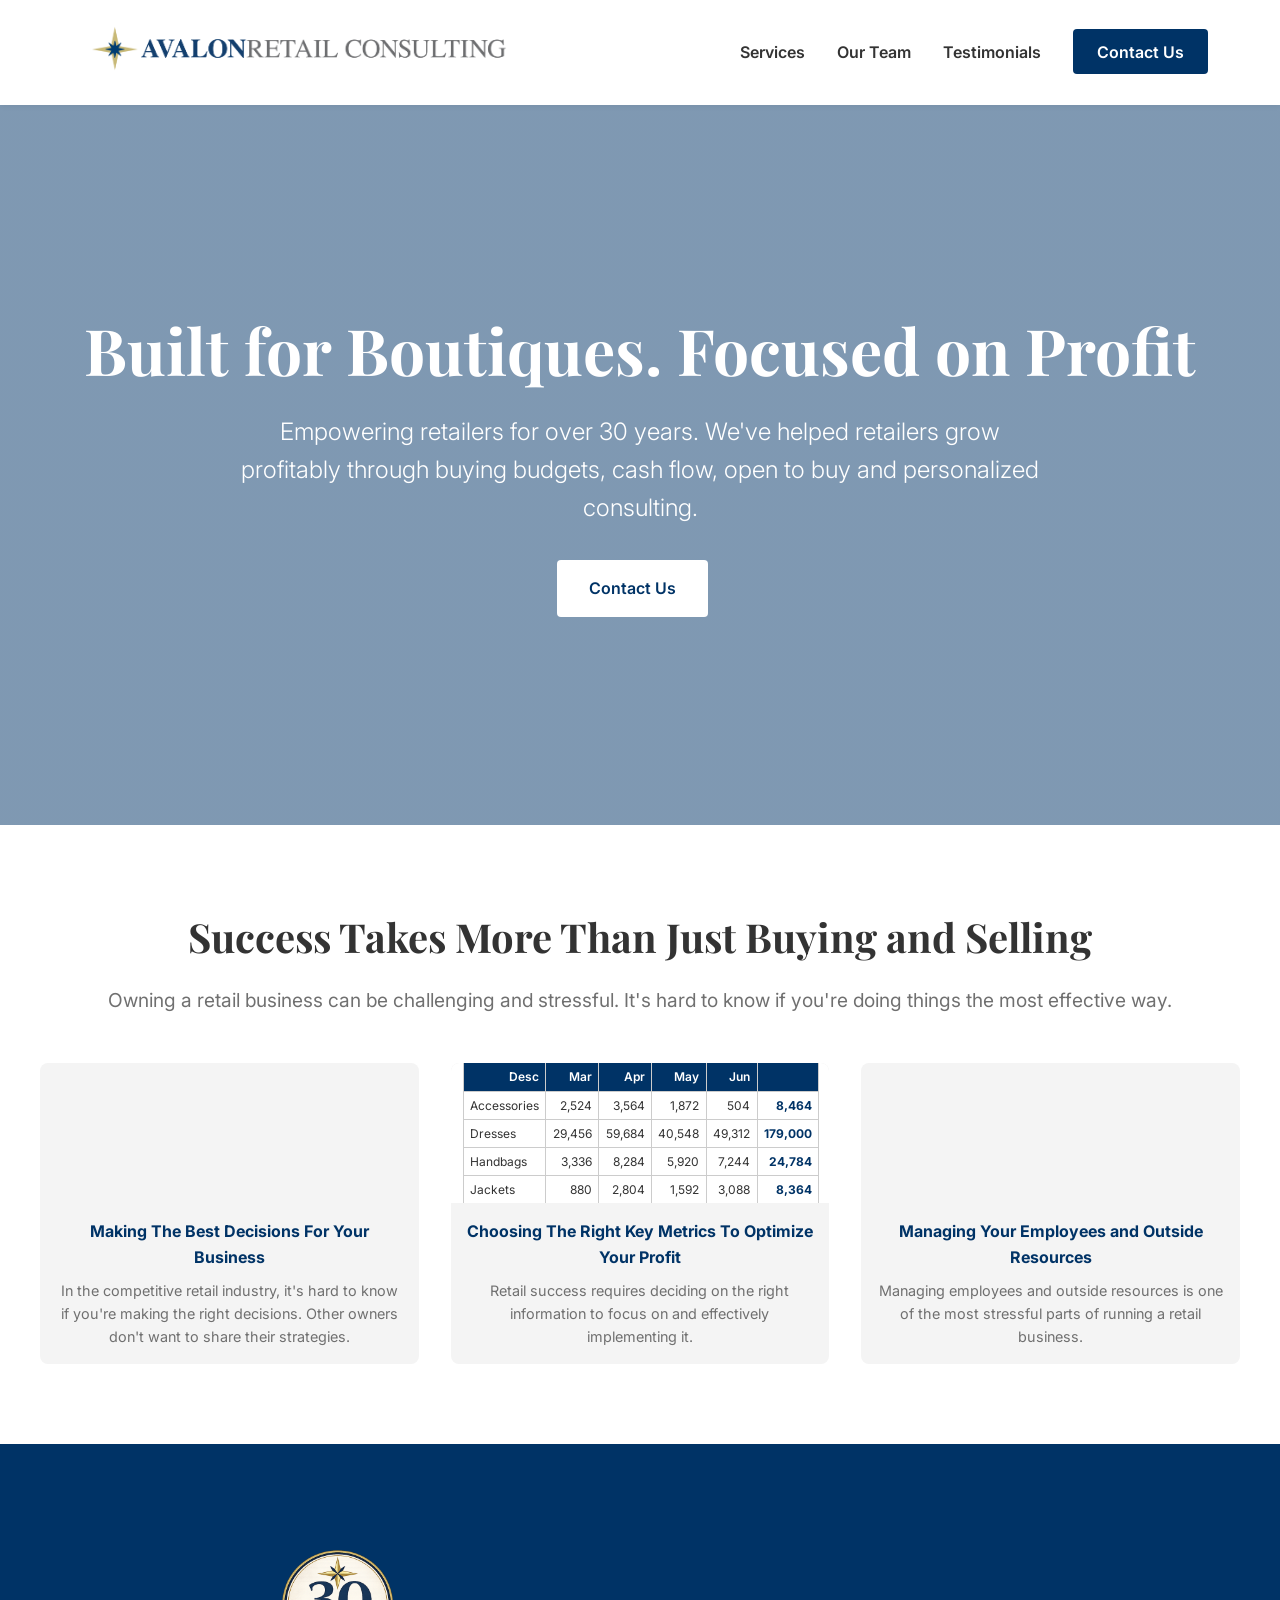
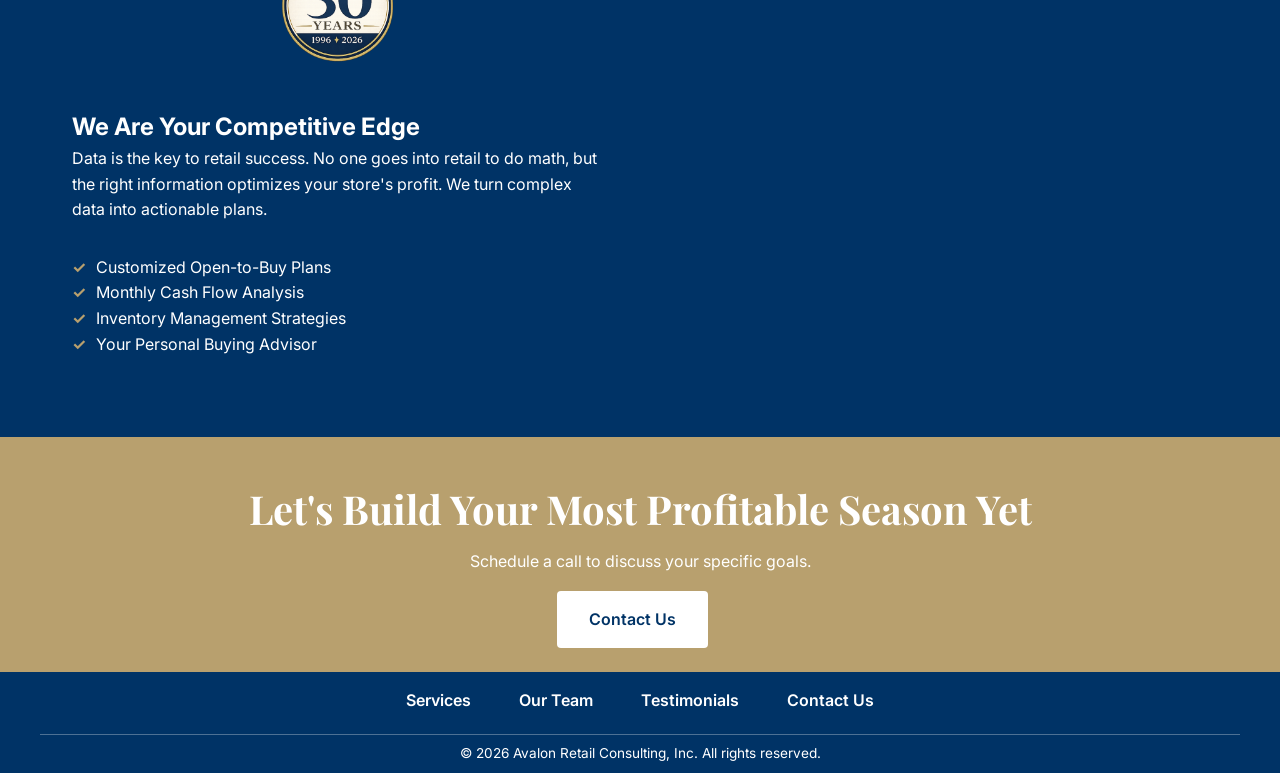
==== commit 2b9d315d: "removed home page testimonials and other edits" ====
--- a/index.html
+++ b/index.html
@@ -93,21 +93,6 @@
             </div>
         </section>
 
-        <section id="testimonials" class="testimonials container">
-            <!-- <p class="empowering-tagline">Empowering retailers for over 30 years</p> -->
-            <h2>What Our Clients Say</h2>
-            <div class="testimonial-slider">
-                <blockquote>
-                    "Avalon has not only saved our bottom line but taught us how to be organized and enjoy being in retail. Many of the stressors that used to take the joy out of owning a clothing store have been eliminated."
-                    <cite>— Laura, Dallas, TX</cite>
-                </blockquote>
-                <blockquote>
-                    "Retaining Avalon Consulting has been one of the best investments I have made into my business. Their individualized approach... has contributed greatly to our success."
-                    <cite>— Stefanie, Homewood, AL</cite>
-                </blockquote>
-            </div>
-        </section>
-
         <section id="contact" class="cta-banner">
             <div class="container">
                 <h2>Let's Build Your Most Profitable Season Yet</h2>
--- a/style.css
+++ b/style.css
@@ -269,7 +269,7 @@
 
 /* Footer */
 footer {
-    background: var(--gold);
+    background: var(--navy);
     color: var(--white);
     padding: 1rem 0 0.5rem;
 }
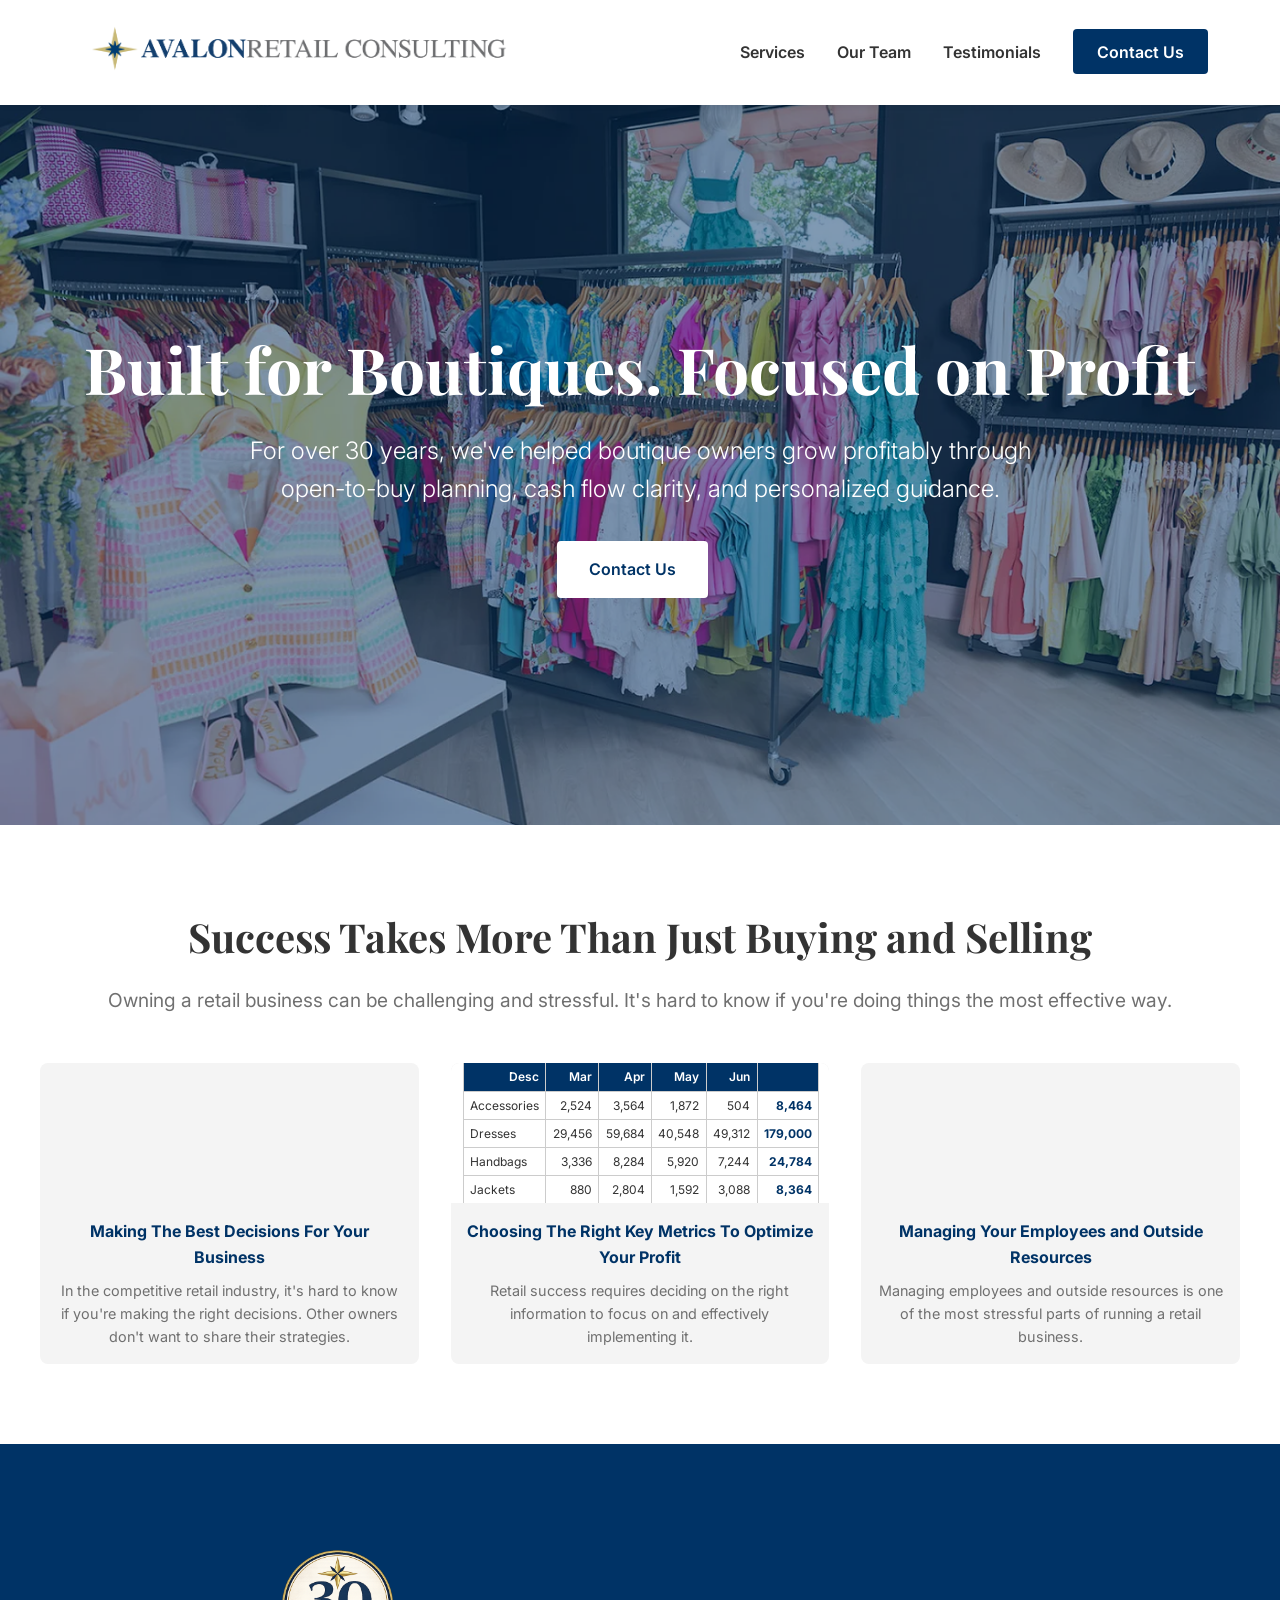
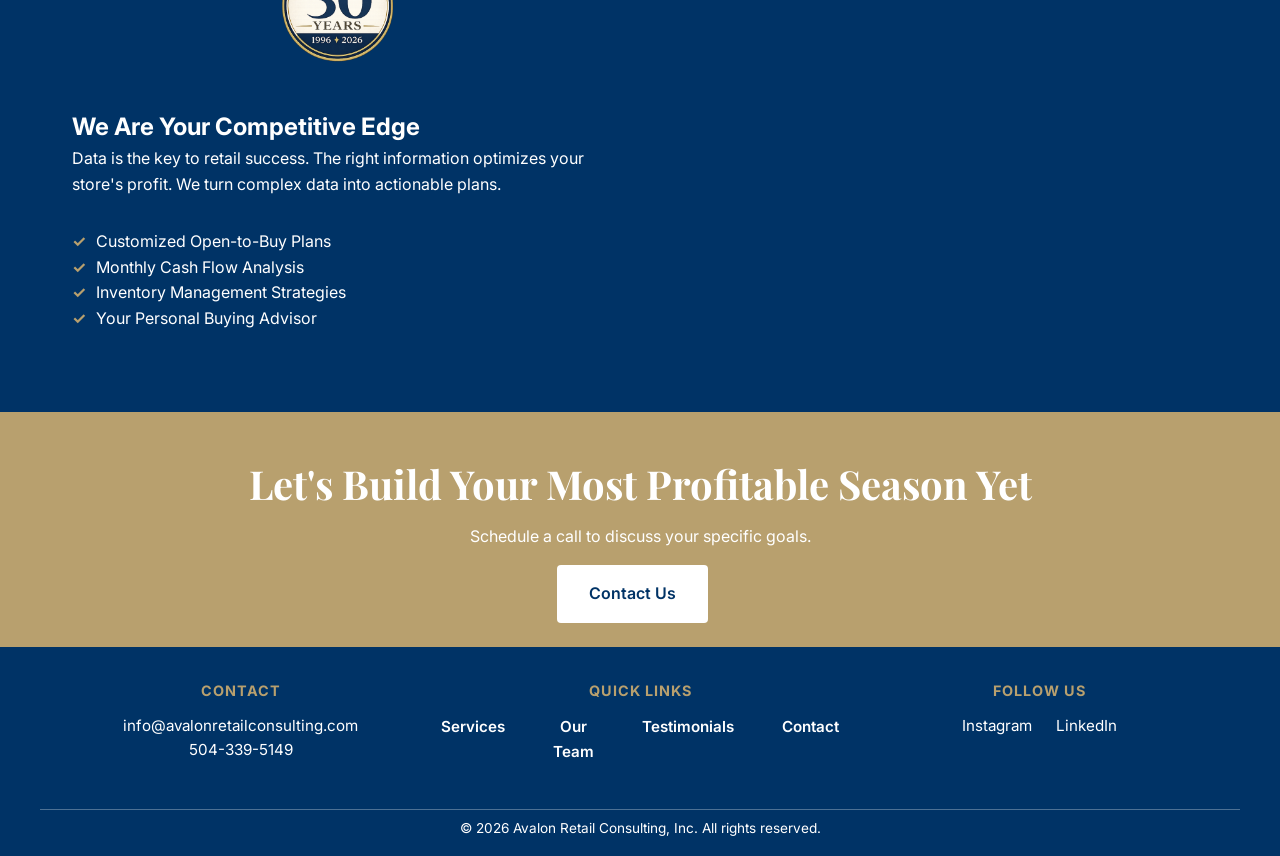
==== commit 62d5c7cd: "Text, ,images and ui updated" ====
--- a/index.html
+++ b/index.html
@@ -3,6 +3,7 @@
 <head>
     <meta charset="UTF-8">
     <meta name="viewport" content="width=device-width, initial-scale=1.0">
+    <meta name="description" content="Avalon Retail Consulting helps boutique owners grow profitably with open-to-buy planning, cash flow analysis, and personalized guidance. 30+ years of experience.">
     <title>Avalon Retail Consulting | Elevate Your Store's Success</title>
     <link rel="stylesheet" href="style.css">
     <link rel="preconnect" href="https://fonts.googleapis.com">
@@ -33,7 +34,7 @@
         <section class="hero">
             <div class="container hero-content">
                 <h1>Built for Boutiques. Focused on Profit</h1>
-                <p>Empowering retailers for over 30 years.  We've helped retailers grow profitably through buying budgets, cash flow, open to buy and personalized consulting.</p>
+                <p>For over 30 years, we've helped boutique owners grow profitably through open-to-buy planning, cash flow clarity, and personalized guidance.</p>
                 <a href="contact.html" class="btn-large white">Contact Us</a>
             </div>
         </section>
@@ -79,7 +80,7 @@
                 <div class="text-content">
                     <img src="assets/Avalon_30th_Badge_transparent_512.png" alt="Avalon 30 Years 1996-2026" class="anniversary-badge">
                     <h2>We Are Your Competitive Edge</h2>
-                    <p>Data is the key to retail success. No one goes into retail to do math, but the right information optimizes your store's profit. We turn complex data into actionable plans.</p>
+                    <p>Data is the key to retail success. The right information optimizes your store's profit. We turn complex data into actionable plans.</p>
                     <ul class="feature-list">
                         <li>Customized Open-to-Buy Plans</li>
                         <li>Monthly Cash Flow Analysis</li>
@@ -104,12 +105,29 @@
 
     <footer>
         <div class="container">
-            <ul class="footer-links-horizontal">
-                <li><a href="services.html">Services</a></li>
-                <li><a href="team.html">Our Team</a></li>
-                <li><a href="testimonials.html">Testimonials</a></li>
-                <li><a href="contact.html">Contact Us</a></li>
-            </ul>
+            <div class="footer-content">
+                <div class="footer-section">
+                    <h4>Contact</h4>
+                    <p><a href="mailto:info@avalonretailconsulting.com">info@avalonretailconsulting.com</a></p>
+                    <p><a href="tel:504-339-5149">504-339-5149</a></p>
+                </div>
+                <div class="footer-section">
+                    <h4>Quick Links</h4>
+                    <ul class="footer-links-horizontal">
+                        <li><a href="services.html">Services</a></li>
+                        <li><a href="team.html">Our Team</a></li>
+                        <li><a href="testimonials.html">Testimonials</a></li>
+                        <li><a href="contact.html">Contact</a></li>
+                    </ul>
+                </div>
+                <div class="footer-section">
+                    <h4>Follow Us</h4>
+                    <div class="social-links">
+                        <a href="https://www.instagram.com/avalon_consulting_" target="_blank" rel="noopener">Instagram</a>
+                        <a href="https://www.linkedin.com/company/avalon-retail-consulting-inc/about/" target="_blank" rel="noopener">LinkedIn</a>
+                    </div>
+                </div>
+            </div>
         </div>
         <div class="footer-bottom container">
             <p>&copy; 2026 Avalon Retail Consulting, Inc. All rights reserved.</p>
--- a/style.css
+++ b/style.css
@@ -122,7 +122,7 @@
 
 /* Hero Section */
 .hero {
-    background: linear-gradient(rgba(0,51,102,0.5), rgba(0,51,102,0.5)), url('https://images.unsplash.com/photo-1441986300917-64674bd600d8?auto=format&fit=crop&q=80&w=2070') center/cover;
+    background: url('assets/hero-homepage.png') center/cover;
     height: 80vh;
     display: flex;
     align-items: center;
@@ -271,7 +271,38 @@
 footer {
     background: var(--navy);
     color: var(--white);
-    padding: 1rem 0 0.5rem;
+    padding: 2rem 0 1rem;
+}
+
+.footer-content {
+    display: grid;
+    grid-template-columns: 1fr 1fr 1fr;
+    gap: 2rem;
+    margin-bottom: 1.5rem;
+    text-align: center;
+}
+
+.footer-section h4 {
+    color: var(--gold);
+    margin-bottom: 0.75rem;
+    font-size: 0.9rem;
+    text-transform: uppercase;
+    letter-spacing: 1px;
+}
+
+.footer-section p,
+.footer-section a {
+    color: var(--white);
+    font-size: 0.95rem;
+    line-height: 1.6;
+}
+
+.footer-section a {
+    text-decoration: none;
+}
+
+.footer-section a:hover {
+    color: var(--gold);
 }
 
 .footer-links-horizontal {
@@ -291,6 +322,25 @@
 
 .footer-links-horizontal a:hover {
     opacity: 0.8;
+}
+
+.social-links {
+    display: flex;
+    justify-content: center;
+    gap: 1.5rem;
+}
+
+.social-links a {
+    display: inline-flex;
+    align-items: center;
+    gap: 0.5rem;
+    color: var(--white);
+    text-decoration: none;
+    font-size: 0.95rem;
+}
+
+.social-links a:hover {
+    color: var(--gold);
 }
 
 .grid-4 {
@@ -493,10 +543,26 @@
 
 /* Page Hero (for interior pages) */
 .page-hero {
-    background: linear-gradient(rgba(0,51,102,0.85), rgba(0,51,102,0.85)), url('https://images.unsplash.com/photo-1441986300917-64674bd600d8?auto=format&fit=crop&q=80&w=2070') center/cover;
+    background: center/cover;
     padding: 6rem 0 4rem;
     color: var(--white);
     text-align: center;
+}
+
+.services-hero {
+    background-image: url('assets/hero-services.png');
+}
+
+.team-hero {
+    background-image: url('assets/hero-team.png');
+}
+
+.testimonials-hero {
+    background-image: url('assets/hero-testimonials.png');
+}
+
+.contact-hero {
+    background-image: url('assets/hero-contact.png');
 }
 
 .page-hero h1 {
@@ -825,12 +891,25 @@
 .thank-you-content p {
     color: var(--gray);
     font-size: 1.2rem;
+    margin-bottom: 1rem;
+}
+
+.thank-you-cta {
+    color: var(--navy);
+    font-weight: 600;
     margin-bottom: 2rem;
+}
+
+.thank-you-buttons {
+    display: flex;
+    gap: 1rem;
+    justify-content: center;
+    flex-wrap: wrap;
 }
 
 .contact-grid {
     display: grid;
-    grid-template-columns: 1fr 1fr;
+    grid-template-columns: 2fr 3fr;
     gap: 4rem;
     align-items: start;
 }
@@ -1037,9 +1116,17 @@
     .contact-grid {
         grid-template-columns: 1fr;
         gap: 2rem;
+        display: flex;
+        flex-direction: column-reverse;
     }
     
     .contact-form-container {
         padding: 1.5rem;
     }
-}
+    
+    /* Footer Mobile */
+    .footer-content {
+        grid-template-columns: 1fr;
+        gap: 1.5rem;
+    }
+}
